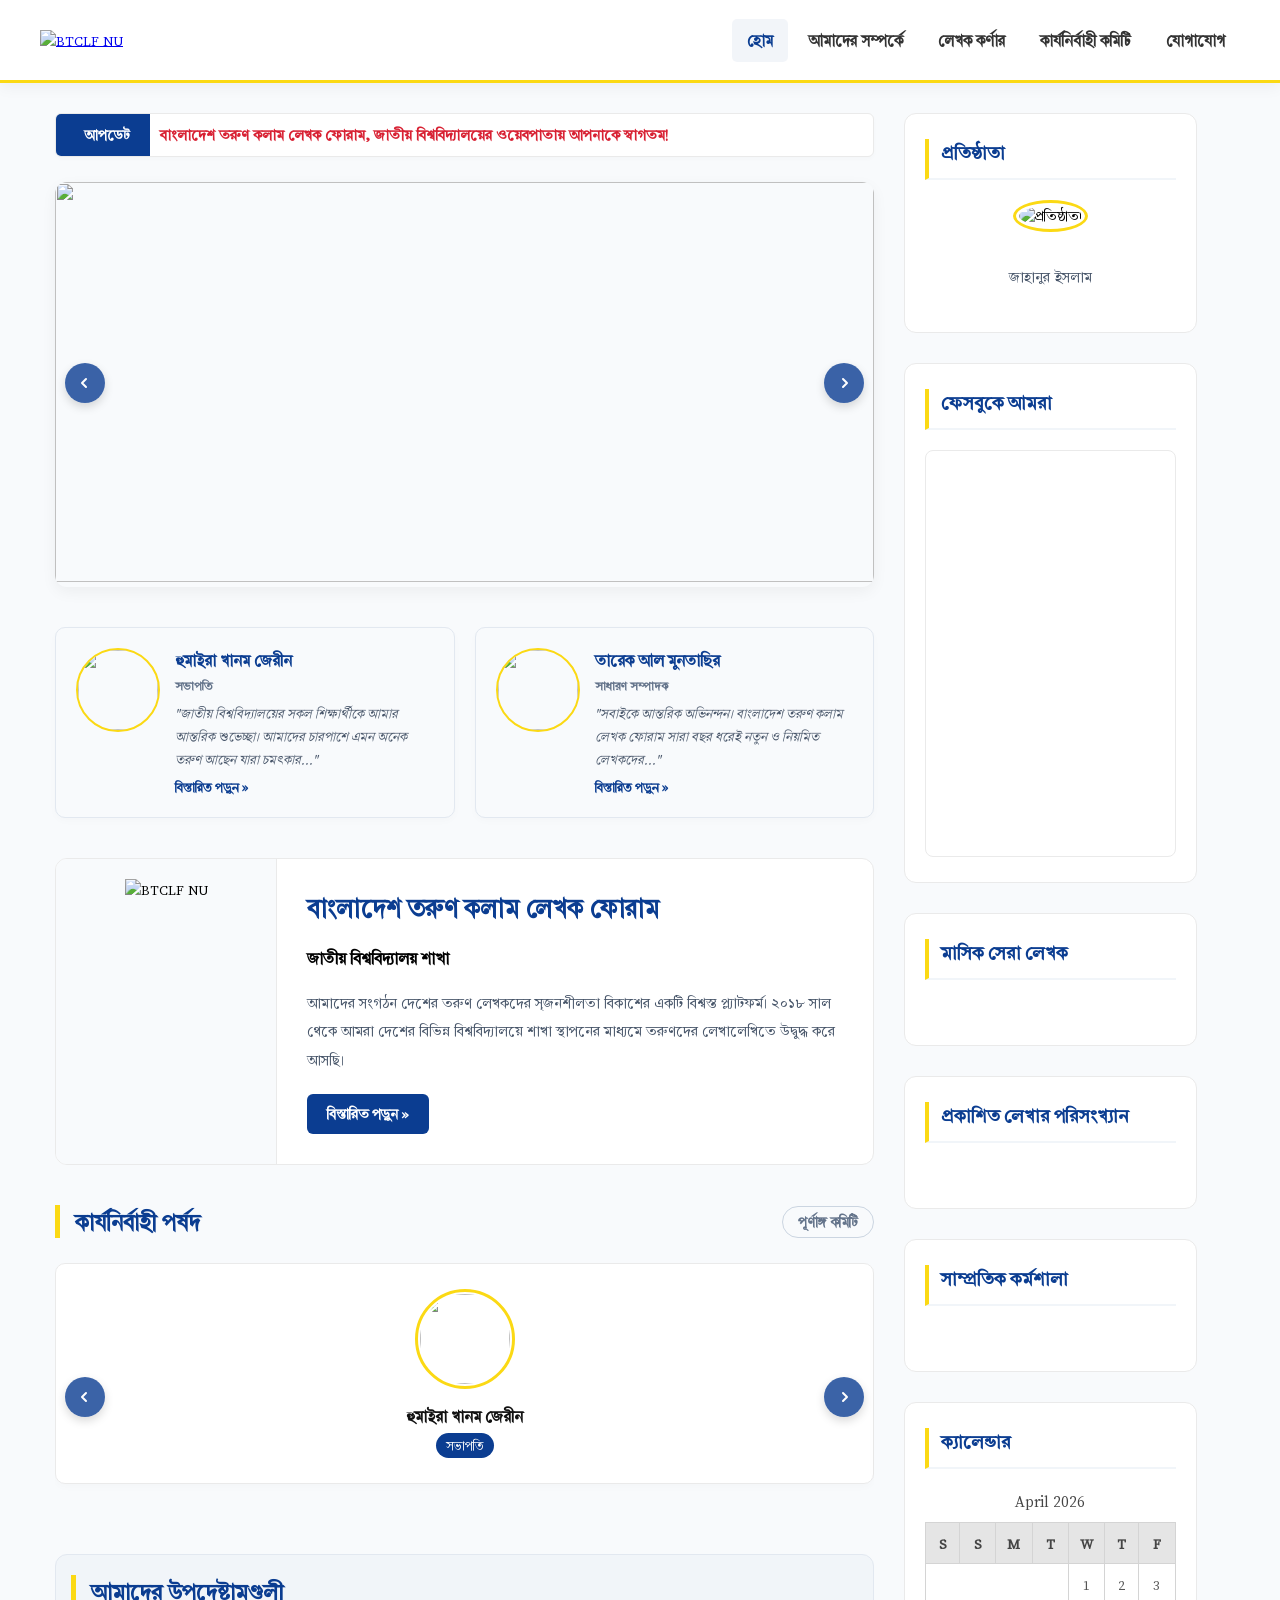
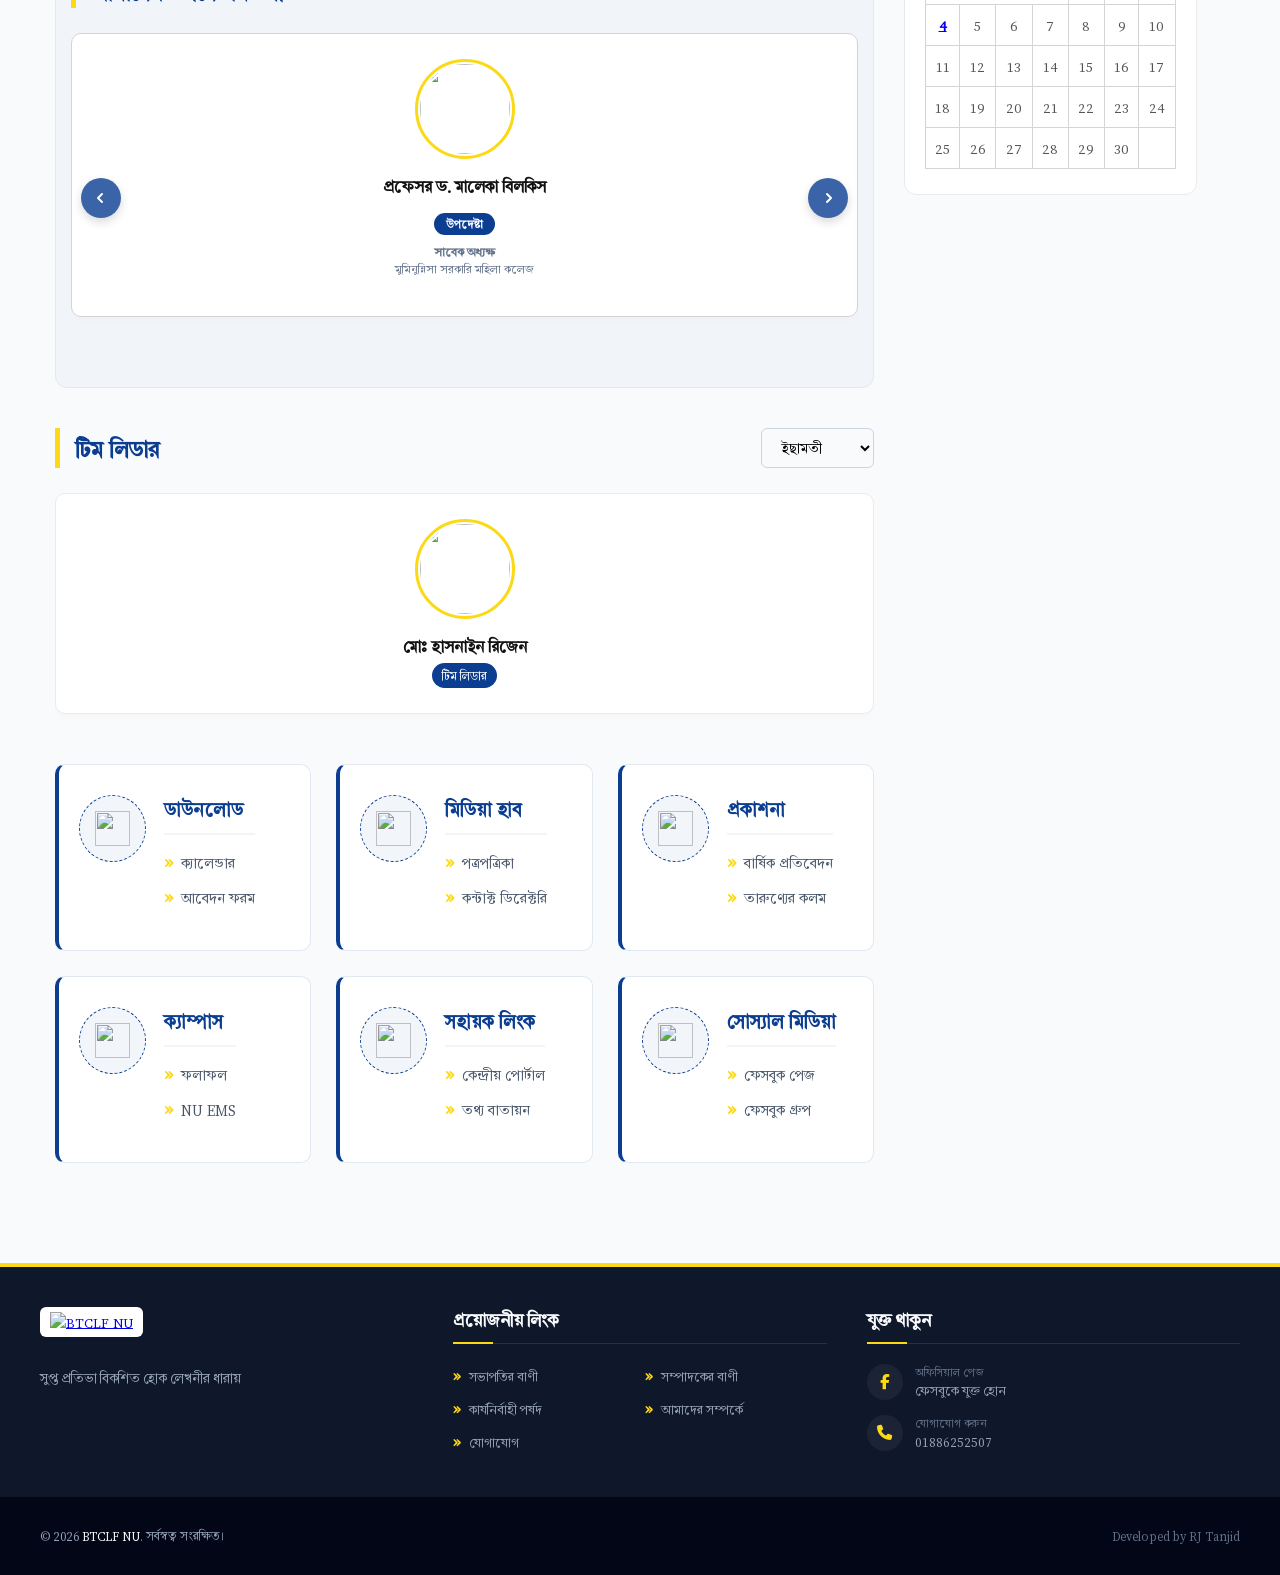
==== index.html @ 3c3d609c "Create index.html" ====
<!DOCTYPE html>
<html lang="bn">
<head>
    <meta charset="UTF-8">
    <meta name="viewport" content="width=device-width, initial-scale=1.0">
    <title>BTCLF NU</title>
    <link rel="icon" href="https://networknewsbd.com/nu/icon.jpg" sizes="32x32">
    
    <link rel="stylesheet" href="https://cdn.jsdelivr.net/npm/swiper@11/swiper-bundle.min.css">
    <link rel="stylesheet" href="https://cdnjs.cloudflare.com/ajax/libs/font-awesome/6.4.0/css/all.min.css">
    <link rel="stylesheet" href="https://cdnjs.cloudflare.com/ajax/libs/dashicons/6.2.2/css/dashicons.min.css">
    <link rel="preload" href="https://rjtanjid24.github.io/btclfnu/assets/fonts/July-Regular.ttf" as="font" type="font/ttf" crossorigin>

    <style>
        :root {
            --primary-color: #0b3d91; /* গাঢ় নীল */
            --accent-color: #fbd914;  /* হলুদ */
            --nav-bg: #ffffff;
            --text-color: #333333;
        }

        /* 1. Custom Font Face */
        @font-face {
            font-family: 'July';
            src: url('https://rjtanjid24.github.io/btclfnu/assets/fonts/July-Regular.ttf') format('truetype');
            font-weight: normal;
            font-style: normal;
            font-display: swap;
        }

        /* 2. Apply Font Globally */
        body, h1, h2, h3, h4, h5, h6, p, a, div, li, ul, input, button, textarea, select {
            font-family: 'July', sans-serif !important;
        }

        /* 3. Icon Fixes */
        i.fa-solid, i.fa-brands, i.fa-regular, i.fas, i.fab, .dashicons { font-style: normal !important; }
        .dashicons, .dashicons-before::before { font-family: 'dashicons' !important; }

        /* =========================================
           Header & Navigation CSS
        ========================================= */
        body { margin: 0; padding: 0; background-color: #f8fafc; }
        
        .site-header { background-color: var(--nav-bg); box-shadow: 0 4px 15px rgba(0, 0, 0, 0.05); position: sticky; top: 0; z-index: 999; border-bottom: 3px solid var(--accent-color); }
        .header-container { max-width: 1200px; margin: 0 auto; padding: 0 15px; display: flex; justify-content: space-between; align-items: center; min-height: 80px; }
        
        .site-branding display: flex; align-items: center; }
        .site-branding img { max-height: 60px; width: auto; }
        
        .main-navigation { display: flex; align-items: center; }
        .nav-menu { list-style: none; margin: 0; padding: 0; display: flex; align-items: center; gap: 5px; }
        .nav-menu li { position: relative; }
        .nav-menu a { color: var(--text-color); text-decoration: none; font-size: 1.1rem; font-weight: bold; padding: 10px 15px; border-radius: 5px; transition: all 0.3s ease; display: block; }
        .nav-menu a:hover, .nav-menu .current-menu-item > a { color: var(--primary-color); background-color: rgba(11, 61, 145, 0.05); }

        .menu-toggle { display: none; background: transparent; border: none; color: var(--primary-color); font-size: 30px; cursor: pointer; padding: 5px; }

        /* =========================================
           Front Page Layout & Content
        ========================================= */
        .home-container { display: flex; flex-wrap: wrap; max-width: 1200px; margin: 30px auto; padding: 0 15px; gap: 30px; box-sizing: border-box; }
        .main-content { flex: 1 1 70%; max-width: 70%; min-width: 0; box-sizing: border-box; }
        .sidebar-content { flex: 1 1 25%; max-width: 25%; box-sizing: border-box; }

        .news-ticker { display: flex; background: #fff; border: 1px solid #eaeaea; border-radius: 6px; overflow: hidden; margin-bottom: 25px; box-shadow: 0 2px 5px rgba(0,0,0,0.02); }
        .ticker-title { background: var(--primary-color); color: #fff; padding: 10px 20px; font-weight: bold; white-space: nowrap; z-index: 2; display: flex; align-items: center; }
        .ticker-content { padding: 10px; width: 100%; overflow: hidden; position: relative; display: flex; align-items: center; }
        .ticker-text { white-space: nowrap; animation: ticker 20s linear infinite; font-size: 1.05rem; font-weight: bold; color: #d82133; }
        .ticker-text:hover { animation-play-state: paused; cursor: default; }
        @keyframes ticker { 0% { transform: translateX(100%); } 100% { transform: translateX(-100%); } }

        /* Custom Swiper Arrows */
        .swiper-button-next, .swiper-button-prev { background-color: rgba(11, 61, 145, 0.8) !important; width: 40px !important; height: 40px !important; border-radius: 50% !important; transition: 0.3s !important; box-shadow: 0 4px 10px rgba(0,0,0,0.15) !important; }
        .swiper-button-next:hover, .swiper-button-prev:hover { background-color: var(--accent-color) !important; transform: scale(1.1) !important; }
        .swiper-button-next::after, .swiper-button-prev::after { content: none !important; }
        .swiper-button-next::before { content: ''; width: 16px; height: 16px; background-image: url("data:image/svg+xml;charset=UTF-8,%3csvg xmlns='http://www.w3.org/2000/svg' viewBox='0 0 24 24' fill='none' stroke='white' stroke-width='3' stroke-linecap='round' stroke-linejoin='round'%3e%3cpolyline points='9 18 15 12 9 6'%3e%3c/polyline%3e%3c/svg%3e"); background-size: contain; background-repeat: no-repeat; background-position: center; margin-left: 2px; }
        .swiper-button-prev::before { content: ''; width: 16px; height: 16px; background-image: url("data:image/svg+xml;charset=UTF-8,%3csvg xmlns='http://www.w3.org/2000/svg' viewBox='0 0 24 24' fill='none' stroke='white' stroke-width='3' stroke-linecap='round' stroke-linejoin='round'%3e%3cpolyline points='15 18 9 12 15 6'%3e%3c/polyline%3e%3c/svg%3e"); background-size: contain; background-repeat: no-repeat; background-position: center; margin-right: 2px; }
        .swiper-button-next:hover::before, .swiper-button-prev:hover::before { background-image: url("data:image/svg+xml;charset=UTF-8,%3csvg xmlns='http://www.w3.org/2000/svg' viewBox='0 0 24 24' fill='none' stroke='black' stroke-width='3' stroke-linecap='round' stroke-linejoin='round'%3e%3cpolyline points='9 18 15 12 9 6'%3e%3c/polyline%3e%3c/svg%3e"); }
        
        .swiper-pagination-bullet { background: #ccc; opacity: 1; transition: 0.3s; }
        .swiper-pagination-bullet-active { background: var(--primary-color) !important; width: 20px; border-radius: 10px; }

        .hero-slider-wrap { border-radius: 12px; overflow: hidden; margin-bottom: 40px; box-shadow: 0 5px 15px rgba(0,0,0,0.05); }
        .hero-slide-img { width: 100%; height: 400px; object-fit: cover; }

        .message-grid { display: grid; grid-template-columns: 1fr 1fr; gap: 20px; margin-bottom: 40px; }
        .msg-card { background: #f8fafc; border: 1px solid #e2e8f0; border-radius: 10px; padding: 20px; display: flex; gap: 15px; align-items: flex-start; box-shadow: 0 3px 8px rgba(0,0,0,0.02); transition: 0.3s; }
        .msg-card:hover { transform: translateY(-3px); box-shadow: 0 6px 15px rgba(0,0,0,0.05); border-color: var(--primary-color); }
        .msg-img { width: 80px; height: 80px; border-radius: 50%; object-fit: cover; border: 2px solid var(--accent-color); flex-shrink: 0; }
        .msg-content h4 { margin: 0 0 5px 0; color: var(--primary-color); font-size: 1.15rem; font-weight: bold; }
        .msg-content span { font-size: 0.85rem; color: #64748b; display: block; margin-bottom: 8px; font-weight: bold; }
        .msg-content p { font-size: 0.95rem; color: #475569; margin: 0; line-height: 1.5; font-style: italic; }
        .msg-read-more { font-size: 0.9rem; font-weight: bold; color: var(--primary-color); text-decoration: none; margin-top: 8px; display: inline-block; transition: 0.3s; }
        .msg-read-more:hover { padding-left: 5px; color: #d82133; }

        .about-org-box { display: flex; background: #fff; border: 1px solid #eaeaea; border-radius: 12px; overflow: hidden; margin-bottom: 40px; align-items: center; }
        .about-logo-wrap { width: 180px; flex-shrink: 0; background: #f8fafc; display: flex; justify-content: center; padding: 20px; align-self: stretch; border-right: 1px solid #eaeaea; }
        .about-logo-wrap img { max-width: 100%; height: auto; object-fit: contain; }
        .about-text { padding: 30px; flex: 1; }
        .about-text h2 { margin: 0 0 15px 0; color: var(--primary-color); font-size: 1.8rem; }
        .about-text p { color: #475569; line-height: 1.7; font-size: 1.05rem; margin-bottom: 20px; }
        .btn-read-more { background: var(--primary-color); color: #fff; padding: 10px 20px; border-radius: 6px; text-decoration: none; font-weight: bold; display: inline-block; transition: 0.3s; }

        .section-title { font-size: 1.6rem; color: var(--primary-color); border-left: 5px solid var(--accent-color); padding-left: 15px; margin: 40px 0 25px 0; font-weight: bold; display: flex; justify-content: space-between; align-items: center; }
        .view-all-link { font-size: 1rem; color: #64748b; text-decoration: none; border: 1px solid #cbd5e1; padding: 5px 15px; border-radius: 30px; transition: 0.3s; }
        .view-all-link:hover { background: var(--primary-color); color: #fff; }

        .committee-swiper { padding-bottom: 50px; position: relative; overflow: hidden; width: 100%; box-sizing: border-box; }
        .member-card { background: #fff; border: 1px solid #eaeaea; border-radius: 10px; text-align: center; padding: 25px 15px; transition: 0.3s; box-shadow: 0 3px 8px rgba(0,0,0,0.02); height: 100%; display: block; text-decoration: none; color: inherit; }
        .member-card:hover { border-bottom: 4px solid var(--primary-color); transform: translateY(-5px); box-shadow: 0 5px 15px rgba(0,0,0,0.05); }
        .member-img { width: 90px; height: 90px; border-radius: 50%; object-fit: cover; margin-bottom: 15px; border: 3px solid var(--accent-color); padding: 2px; }
        .member-name { font-size: 1.15rem; font-weight: bold; margin: 0 0 5px 0; color: #111; }
        .member-desig { font-size: 0.9rem; color: #fff; background: var(--primary-color); padding: 3px 10px; border-radius: 20px; display: inline-block; }
        
        .branch-select { padding: 8px 15px; border-radius: 6px; border: 1px solid #cbd5e1; outline: none; font-size: 1rem; cursor: pointer; background: #f8fafc; }

        .advisor-section-wrap { background: #f1f5f9; padding: 20px 15px; border-radius: 12px; margin: 20px 0; border: 1px solid #e2e8f0; }
        .advisor-card { border: 1px solid #d4d4d4 !important; }
        .advisor-card:hover { border-color: var(--accent-color) !important; }
        .advisor-badge { background: #0b3d91; color: #fff; font-size: 0.8rem; padding: 3px 12px; border-radius: 20px; font-weight: bold; margin-top: 10px; display: inline-block; }

        /* Service Box - Updated Bullets */
        .service-grid { display: grid; grid-template-columns: repeat(3, 1fr); gap: 25px; margin-bottom: 50px; }
        .service-box { display: flex; align-items: flex-start; gap: 18px; background: #fff; border: 1px solid #e2e8f0; border-left: 4px solid var(--primary-color); border-radius: 10px; padding: 30px 20px; transition: 0.3s; }
        .service-box:hover { transform: translateY(-5px); border-left-color: var(--accent-color); box-shadow: 0 10px 25px rgba(11, 61, 145, 0.08); }
        .service-icon-wrap { width: 65px; height: 65px; flex-shrink: 0; background: rgba(11, 61, 145, 0.05); border-radius: 50%; display: flex; align-items: center; justify-content: center; border: 1px dashed var(--primary-color); }
        .service-icon-wrap img { width: 35px; height: 35px; object-fit: contain; }
        .service-title { font-size: 1.35rem; margin: 0 0 15px 0; font-weight: bold; color: var(--primary-color); border-bottom: 2px solid #f1f5f9; padding-bottom: 10px; }
        .service-links { list-style: none; padding: 0; margin: 0; }
        
        .service-links li { display: flex; align-items: center; gap: 8px; margin-bottom: 10px; font-size: 1.05rem; }
        .service-links li::before { content: "\00BB"; color: var(--accent-color); font-size: 1.3rem; font-weight: bold; margin-top: -2px; }
        .service-links a { color: #475569; text-decoration: none; transition: 0.2s; font-weight: 500; }
        .service-links a:hover { color: var(--primary-color); padding-left: 5px; }

        /* Sidebar CSS */
        .sidebar-right { width: 100%; }
        .widget { background: #fff; border: 1px solid #eaeaea; border-radius: 12px; padding: 25px 20px; margin-bottom: 30px; }
        .widget-title { font-size: 1.3rem; color: var(--primary-color); border-bottom: 2px solid #f1f5f9; padding-bottom: 12px; margin: 0 0 20px 0; border-left: 4px solid var(--accent-color); padding-left: 12px; font-weight: bold; }
        .founder-box { text-align: center; }
        .founder-img { width: 120px; height: 120px; border-radius: 50%; object-fit: cover; border: 3px solid var(--accent-color); margin-bottom: 15px; padding: 3px; }
        .founder-text { font-size: 1.05rem; line-height: 1.6; color: #475569; }
        .fb-page-box { border-radius: 8px; overflow: hidden; border: 1px solid #eaeaea; }

        /* Calendar Widget */
        .widget_calendar #wp-calendar { width: 100%; border-collapse: collapse; background: #fff; margin-top: 10px; }
        .widget_calendar #wp-calendar caption { text-align: center; font-size: 1.1rem; color: #444; margin-bottom: 10px; }
        .widget_calendar #wp-calendar thead th { background-color: #e5e5e5; color: #444; text-align: center; padding: 10px 0; border: 1px solid #d4d4d4; }
        .widget_calendar #wp-calendar tbody td { text-align: center; padding: 10px 0; border: 1px solid #d4d4d4; color: #555; }
        .widget_calendar #wp-calendar tbody td#today { color: #0000ee; text-decoration: underline; font-weight: bold; }

        /* Footer CSS */
        .site-footer { background: #0f172a; color: #94a3b8; margin-top: 50px; border-top: 4px solid var(--accent-color); }
        .footer-main { padding: 40px 0 30px 0; }
        .footer-container { max-width: 1200px; margin: 0 auto; padding: 0 15px; display: grid; grid-template-columns: 1fr 1fr 1fr; gap: 40px; }
        .footer-title { color: #f8fafc; font-size: 1.25rem; margin: 0 0 20px 0; font-weight: bold; position: relative; padding-bottom: 10px; border-bottom: 1px solid rgba(255,255,255,0.1); }
        .footer-title::after { content: ''; position: absolute; left: 0; bottom: -1px; width: 40px; height: 2px; background: var(--accent-color); }
        .footer-brand img { max-height: 60px; width: auto; background: #fff; padding: 5px 10px; border-radius: 6px; margin-bottom: 15px; }
        .footer-links ul { list-style: none; padding: 0; margin: 0; display: grid; grid-template-columns: 1fr 1fr; gap: 10px; }
        .footer-links li a { color: #94a3b8; text-decoration: none; font-size: 0.95rem; transition: 0.3s; display: flex; align-items: center; gap: 8px; }
        .footer-links li a::before { content: '»'; color: var(--accent-color); font-size: 18px; font-weight: bold; }
        .footer-links li a:hover { color: #fff; transform: translateX(5px); }
        .footer-contact-list { list-style: none; padding: 0; margin: 0; }
        .footer-contact-list li { display: flex; align-items: center; gap: 12px; margin-bottom: 15px; font-size: 0.95rem; }
        .fc-icon { width: 36px; height: 36px; background: rgba(255,255,255,0.05); display: flex; align-items: center; justify-content: center; border-radius: 50%; color: var(--accent-color); transition: 0.3s; }
        .footer-contact-list a { color: #94a3b8; text-decoration: none; transition: 0.3s; }
        .footer-contact-list a:hover { color: #fff; }
        .footer-bottom { background: #020617; padding: 15px 0; font-size: 0.9rem; border-top: 1px solid rgba(255,255,255,0.05); }
        .footer-bottom-inner { max-width: 1200px; margin: 0 auto; padding: 0 15px; display: flex; justify-content: space-between; align-items: center; }
        .footer-bottom a { color: #fff; text-decoration: none; }

        @media (max-width: 992px) {
            .menu-toggle { display: block; }
            .nav-menu { display: none; flex-direction: column; position: absolute; top: 100%; left: 0; width: 100%; background: #fff; box-shadow: 0 10px 15px rgba(0,0,0,0.1); padding: 15px 0; }
            .nav-menu.active { display: flex; }
            .main-content, .sidebar-content { flex: 1 1 100%; max-width: 100%; }
            .service-grid, .message-grid { grid-template-columns: repeat(2, 1fr); }
            .footer-container { grid-template-columns: 1fr 1fr; }
        }
        @media (max-width: 768px) {
            .service-grid, .message-grid { grid-template-columns: 1fr; }
            .section-title { flex-direction: column; align-items: flex-start; gap: 10px; }
            .about-org-box { flex-direction: column; }
            .about-logo-wrap { width: 100%; border-right: none; border-bottom: 1px solid #eaeaea; }
            .footer-container { grid-template-columns: 1fr; text-align: center; }
            .footer-links, .footer-title { display: none; }
            .footer-contact-list { display: flex; justify-content: center; gap: 20px; }
            .footer-contact-list li .fc-text { display: none; }
            .footer-bottom-inner { flex-direction: column; gap: 10px; }
        }
/* কার্ডগুলোর উচ্চতা (Height) সমান করার জন্য ফিক্স */
    .advisorSwiper .swiper-slide {
        height: auto !important; /* স্লাইডগুলো যেন সবচেয়ে বড় কার্ডের সমান হয় */
    }
    .advisor-card {
        height: 100% !important; /* কার্ডটি স্লাইডের পুরো জায়গা নিবে */
        display: flex !important;
        flex-direction: column;
        align-items: center;
        box-sizing: border-box;
    }
    /* কার্ডের নিচের টেক্সটগুলোকে সমান লেভেলে রাখার জন্য */
    .advisor-card p {
        margin-top: auto !important; 
    }
        
    </style>
</head>

<body>
<header class="site-header">
    <div class="header-container">
        <div class="site-branding">
            <a href="/">
    <img src="https://networknewsbd.com/nu/logo_h.jpg" alt="BTCLF NU" style="max-height: 60px; width: auto; object-fit: contain;">
</a>
        </div>
        <nav class="main-navigation">
            <button class="menu-toggle" id="mobile-menu-btn">
    <i class="fa-solid fa-bars" style="font-size: 28px;"></i>
</button>
            <ul class="nav-menu">
                <li class="current-menu-item"><a href="/">হোম</a></li>
                <li><a href="/about/">আমাদের সম্পর্কে</a></li>
                <li><a href="/authors/">লেখক কর্ণার</a></li>
                <li><a href="/full-committee/">কার্যনির্বাহী কমিটি</a></li>
                <li><a href="/contact/">যোগাযোগ</a></li>
            </ul>
        </nav>
    </div>
</header>

<div class="home-container">
    <main class="main-content">
        
        <div class="news-ticker">
            <div class="ticker-title"><span class="dashicons dashicons-megaphone" style="margin-right:8px;"></span> আপডেট</div>
            <div class="ticker-content">
                <div class="ticker-text">বাংলাদেশ তরুণ কলাম লেখক ফোরাম, জাতীয় বিশ্ববিদ্যালয়ের ওয়েবপাতায় আপনাকে স্বাগতম!</div>
            </div>
        </div>
        
        <div class="swiper heroSwiper hero-slider-wrap">
            <div class="swiper-wrapper">
                <div class="swiper-slide"><img src="https://networknewsbd.com/nu/slider_4.jpg" class="hero-slide-img"></div>
                <div class="swiper-slide"><img src="https://networknewsbd.com/nu/slider_3.jpg" class="hero-slide-img"></div>
                <div class="swiper-slide"><img src="https://networknewsbd.com/nu/slider_1.jpg" class="hero-slide-img"></div>
            </div>
            <div class="swiper-button-next"></div>
            <div class="swiper-button-prev"></div>
            <div class="swiper-pagination"></div>
        </div>

        <div class="message-grid">
            <div class="msg-card">
                <img src="https://networknewsbd.com/nu/nu_president.jpg" class="msg-img">
                <div class="msg-content">
                    <h4>হুমাইরা খানম জেরীন</h4>
                    <span>সভাপতি</span>
                    <p>"জাতীয় বিশ্ববিদ্যালয়ের সকল শিক্ষার্থীকে আমার আন্তরিক শুভেচ্ছা। আমাদের চারপাশে এমন অনেক তরুণ আছেন যারা চমৎকার..."</p>
                    <a href="/president-message" class="msg-read-more">বিস্তারিত পড়ুন »</a>
                </div>
            </div>
            <div class="msg-card">
                <img src="https://networknewsbd.com/nu/nu_gs.webp" class="msg-img">
                <div class="msg-content">
                    <h4>তারেক আল মুনতাছির</h4>
                    <span>সাধারণ সম্পাদক</span>
                    <p>"সবাইকে আন্তরিক অভিনন্দন। বাংলাদেশ তরুণ কলাম লেখক ফোরাম সারা বছর ধরেই নতুন ও নিয়মিত লেখকদের..."</p>
                    <a href="/secretary-message" class="msg-read-more">বিস্তারিত পড়ুন »</a>
                </div>
            </div>
        </div>

        <div class="about-org-box">
            <div class="about-logo-wrap">
                <img src="https://networknewsbd.com/nu/logo.jpg" alt="BTCLF NU">
            </div>
            <div class="about-text">
                <h2>বাংলাদেশ তরুণ কলাম লেখক ফোরাম</h2>
                <h3>জাতীয় বিশ্ববিদ্যালয় শাখা</h3>
                <p>আমাদের সংগঠন দেশের তরুণ লেখকদের সৃজনশীলতা বিকাশের একটি বিশ্বস্ত প্ল্যাটফর্ম। ২০১৮ সাল থেকে আমরা দেশের বিভিন্ন বিশ্ববিদ্যালয়ে শাখা স্থাপনের মাধ্যমে তরুণদের লেখালেখিতে উদ্বুদ্ধ করে আসছি।</p>
                <a href="/about" class="btn-read-more">বিস্তারিত পড়ুন »</a>
            </div>
        </div>

        <h2 class="section-title">কার্যনির্বাহী পর্ষদ <a href="/full-committee/" class="view-all-link">পূর্ণাঙ্গ কমিটি</a></h2>
        <div class="swiper committeeSwiper committee-swiper">
            <div class="swiper-wrapper">
                <div class="swiper-slide">
                    <a href="https://bycwf.org/author/jerin-jj98989874/" class="member-card">
                        <img src="https://networknewsbd.com/nu/nu_president.jpg" class="member-img">
                        <h4 class="member-name">হুমাইরা খানম জেরীন</h4>
                        <div class="member-desig">সভাপতি</div>
                    </a>
                </div>
                <div class="swiper-slide">
                    <a href="https://bycwf.org/author/taponghosh960/" class="member-card">
                        <img src="https://networknewsbd.com/nu/vp.jpeg" class="member-img">
                        <h4 class="member-name">তপন কুমার ঘোষ</h4>
                        <div class="member-desig">সহ-সভাপতি</div>
                    </a>
                </div>
                <div class="swiper-slide">
                    <a href="https://bycwf.org/author/tarekalmuntasir/" class="member-card">
                        <img src="https://networknewsbd.com/nu/nu_gs.webp" class="member-img">
                        <h4 class="member-name">তারেক আল মুনতাছির</h4>
                        <div class="member-desig">সাধারণ সম্পাদক</div>
                    </a>
                </div>
                <div class="swiper-slide">
                    <a href="https://bycwf.org/author/hasnineoffical2002/" class="member-card">
                        <img src="https://networknewsbd.com/nu/org.jpg" class="member-img">
                        <h4 class="member-name">মোঃ হাসনাইন রিজেন</h4>
                        <div class="member-desig">সাংগঠনিক সম্পাদক</div>
                    </a>
                </div>
                <div class="swiper-slide">
                    <a href="https://bycwf.org/author/ummetoha3325/" class="member-card">
                        <img src="https://networknewsbd.com/nu/org_2.jpg" class="member-img">
                        <h4 class="member-name">উম্মে সালমা</h4>
                        <div class="member-desig">সহ-সাংগঠনিক সম্পাদক</div>
                    </a>
                </div>
<div class="swiper-slide">
    <a href="https://bycwf.org/author/malihaakter12425/" class="member-card">
        <img src="https://networknewsbd.com/nu/finance.jpg" class="member-img">
        <h4 class="member-name">কাজী মালিহা আকতার</h4>
        <div class="member-desig">অর্থ সম্পাদক</div>
    </a>
</div>

<div class="swiper-slide">
    <a href="https://bycwf.org/author/nusratjahanjarin74657/" class="member-card">
        <img src="https://networknewsbd.com/nu/office.jpg" class="member-img">
        <h4 class="member-name">নুসরাত জাহান জেরিন</h4>
        <div class="member-desig">দপ্তর সম্পাদক</div>
    </a>
</div>

<div class="swiper-slide">
    <a href="https://bycwf.org/author/ekramakashauthor46/" class="member-card">
        <img src="https://networknewsbd.com/nu/office_2.jpg" class="member-img">
        <h4 class="member-name">ইকরামুল হক শাহ</h4>
        <div class="member-desig">উপ-দপ্তর সম্পাদক</div>
    </a>
</div>

<div class="swiper-slide">
    <a href="https://bycwf.org/author/nayemak47511/" class="member-card">
        <img src="https://networknewsbd.com/nu/training.jpg" class="member-img">
        <h4 class="member-name">নাইমা খাতুন</h4>
        <div class="member-desig">প্রশিক্ষণ বিষয়ক সম্পাদক</div>
    </a>
</div>

<div class="swiper-slide">
    <a href="https://bycwf.org/author/gcdebnath92742/" class="member-card">
        <img src="https://networknewsbd.com/nu/lit.jpeg" class="member-img">
        <h4 class="member-name">জি সি দেবনাথ</h4>
        <div class="member-desig">সাহিত্য ও প্রকাশনা বিষয়ক সম্পাদক</div>
    </a>
</div>

<div class="swiper-slide">
    <a href="https://bycwf.org/author/tanginachaity57/" class="member-card">
        <img src="https://networknewsbd.com/nu/publicity.jpg" class="member-img">
        <h4 class="member-name">তানজিনা আক্তার চৈতি</h4>
        <div class="member-desig">প্রচার সম্পাদক</div>
    </a>
</div>

<div class="swiper-slide">
    <a href="https://bycwf.org/author/mohammadnurhossainnayon/" class="member-card">
        <img src="https://networknewsbd.com/nu/ict.jpeg" class="member-img">
        <h4 class="member-name">মোহাম্মদ নুর হোসেন নয়ন</h4>
        <div class="member-desig">তথ্য ও প্রযুক্তি বিষয়ক সম্পাদক</div>
    </a>
</div>

<div class="swiper-slide">
    <a href="https://bycwf.org/author/raihanuddin/" class="member-card">
        <img src="https://networknewsbd.com/nu/edt.jpg" class="member-img">
        <h4 class="member-name">রাইহান উদ্দিন</h4>
        <div class="member-desig">সম্পাদকীয় পর্ষদ সদস্য ১</div>
    </a>
</div>

<div class="swiper-slide">
    <a href="https://bycwf.org/author/sabbir5410965394/" class="member-card">
        <img src="https://networknewsbd.com/nu/edt_2.jpg" class="member-img">
        <h4 class="member-name">সাব্বির হাসান নিরব</h4>
        <div class="member-desig">সম্পাদকীয় পর্ষদ সদস্য ২</div>
    </a>
</div>

<div class="swiper-slide">
    <a href="https://bycwf.org/author/www-tasniataj14/" class="member-card">
        <img src="https://networknewsbd.com/nu/executive.jpg" class="member-img">
        <h4 class="member-name">তাসনিয়া তাবাচ্ছুম</h4>
        <div class="member-desig">কার্যনির্বাহী সদস্য ১</div>
    </a>
</div>
           
            </div>
            <div class="swiper-button-next"></div><div class="swiper-button-prev"></div>
        </div>

<div class="advisor-section-wrap">
    <h2 class="section-title" style="margin-top: 0;">আমাদের উপদেষ্টামণ্ডলী</h2>
    <div class="swiper advisorSwiper committee-swiper">
        <div class="swiper-wrapper">
            <div class="swiper-slide">
                <div class="member-card advisor-card">
                    <img src="https://networknewsbd.com/nu/advisor_1.jpg" class="member-img">
                    <h4 class="member-name">প্রফেসর ড. মালেকা বিলকিস</h4>
                    <div class="advisor-badge">উপদেষ্টা</div>
                    <p style="font-size: 0.85rem; color: #64748b; padding-top: 8px;"><strong>সাবেক অধ্যক্ষ</strong><br>মুমিনুন্নিসা সরকারি মহিলা কলেজ</p>
                </div>
            </div>
            <div class="swiper-slide">
                <div class="member-card advisor-card">
                    <img src="https://networknewsbd.com/nu/advisor_2.jpg" class="member-img">
                    <h4 class="member-name">আজহার মাহমুদ</h4>
                    <div class="advisor-badge">উপদেষ্টা</div>
                    <p style="font-size: 0.85rem; color: #64748b; padding-top: 8px;"><strong>মাল্টিমিডিয়া জার্নালিস্ট</strong><br>প্রতিদিনের বাংলাদেশ</p>
                </div>
            </div>
            <div class="swiper-slide">
                <div class="member-card advisor-card">
                    <img src="https://networknewsbd.com/nu/advisor_3.jpg" class="member-img">
                    <h4 class="member-name">ইসরাত জাহান</h4>
                    <div class="advisor-badge">উপদেষ্টা</div>
                    <p style="font-size: 0.85rem; color: #64748b; padding-top: 8px;"><strong>সাবেক সাধারণ সম্পাদক</strong><br>জাতীয় বিশ্ববিদ্যালয় শাখা</p>
                </div>
            </div>
            <div class="swiper-slide">
                <div class="member-card advisor-card">
                    <img src="https://networknewsbd.com/nu/advisor_4.webp" class="member-img">
                    <h4 class="member-name">মোহাম্মদ রায়হান উদ্দিন ছিদ্দীকি</h4>
                    <div class="advisor-badge">উপদেষ্টা</div>
                    <p style="font-size: 0.85rem; color: #64748b; padding-top: 8px;"><strong>সাবেক সভাপতি</strong><br>জাতীয় বিশ্ববিদ্যালয় শাখা</p>
                </div>
            </div>
        </div>
        <div class="swiper-button-next"></div><div class="swiper-button-prev"></div>
    </div>
</div>

        <h2 class="section-title">টিম লিডার 
            <select id="branchSelector" class="branch-select" onchange="showBranchGroup(this.value)">
                <option value="team-ichamati">ইছামতী</option>
                <option value="team-karnafuli">কর্ণফুলী</option>
                <option value="team-surma">সুরমা</option>
                <option value="team-halda">হালদা</option>
                <option value="team-padma">পদ্মা</option>
                <option value="team-brahmaputra">ব্রহ্মপুত্র</option>
                <option value="team-kirtankhola">কীর্তনখোলা</option>
                <option value="team-karatoya">করতোয়া</option>
            </select>
        </h2>
        
        <div id="team-ichamati" class="swiper branchSwiper committee-swiper branch-group" style="display: block;">
            <div class="swiper-wrapper">
                <div class="swiper-slide">
                    <a href="#" class="member-card">
                        <img src="https://networknewsbd.com/nu/org.jpg" class="member-img">
                        <h4 class="member-name">মোঃ হাসনাইন রিজেন</h4>
                        <div class="member-desig">টিম লিডার</div>
                    </a>
                </div>
            </div>
        </div>
        <div id="team-karnafuli" class="swiper branchSwiper committee-swiper branch-group" style="display: none;">
            <div class="swiper-wrapper">
                <div class="swiper-slide">
                    <a href="#" class="member-card">
                        <img src="https://networknewsbd.com/nu/finance.jpg" class="member-img">
                        <h4 class="member-name">কাজী মালিহা আকতার</h4>
                        <div class="member-desig">টিম লিডার</div>
                    </a>
                </div>
                <div class="swiper-slide">
                    <a href="#" class="member-card">
                        <img src="https://networknewsbd.com/nu/executive.jpg" class="member-img">
                        <h4 class="member-name">তাসনিয়া তাবাচ্ছুম</h4>
                        <div class="member-desig">উপ টিম লিডার</div>
                    </a>
                </div>
            </div>
        </div>
        <div id="team-surma" class="swiper branchSwiper committee-swiper branch-group" style="display: none;">
            <div class="swiper-wrapper">
                <div class="swiper-slide">
                    <a href="#" class="member-card">
                        <img src="https://networknewsbd.com/nu/training.jpg" class="member-img">
                        <h4 class="member-name">নাইমা খাতুন</h4>
                        <div class="member-desig">টিম লিডার</div>
                    </a>
                </div>
            </div>
        </div>
        <div id="team-halda" class="swiper branchSwiper committee-swiper branch-group" style="display: none;">
            <div class="swiper-wrapper">
                <div class="swiper-slide">
                    <a href="#" class="member-card">
                        <img src="https://networknewsbd.com/nu/office.jpg" class="member-img">
                        <h4 class="member-name">নুসরাত জাহান জেরিন</h4>
                        <div class="member-desig">টিম লিডার</div>
                    </a>
                </div>
            </div>
        </div>
        <div id="team-brahmaputra" class="swiper branchSwiper committee-swiper branch-group" style="display: none;">
            <div class="swiper-wrapper">
                <div class="swiper-slide">
                    <a href="#" class="member-card">
                        <img src="https://networknewsbd.com/nu/rikma.jpg" class="member-img">
                        <h4 class="member-name">রিকমা আক্তার</h4>
                        <div class="member-desig">টিম লিডার</div>
                    </a>
                </div>
                <div class="swiper-slide">
                    <a href="#" class="member-card">
                        <img src="https://networknewsbd.com/nu/edt_2.jpg" class="member-img">
                        <h4 class="member-name">সাব্বির হাসান</h4>
                        <div class="member-desig">উপ টিম লিডার</div>
                    </a>
                </div>
            </div>
        </div>
        <div id="team-kirtankhola" class="swiper branchSwiper committee-swiper branch-group" style="display: none;">
            <div class="swiper-wrapper">
                <div class="swiper-slide">
                    <a href="#" class="member-card">
                        <img src="https://networknewsbd.com/nu/avatar_f.webp" class="member-img">
                        <h4 class="member-name">সুরাইয়া ইয়াসমিন সুমি</h4>
                        <div class="member-desig">টিম লিডার</div>
                    </a>
                </div>
                <div class="swiper-slide">
                    <a href="#" class="member-card">
                        <img src="https://networknewsbd.com/nu/avatar_f.webp" class="member-img">
                        <h4 class="member-name">বিলকিস নাহার মিতু</h4>
                        <div class="member-desig">উপ টিম লিডার</div>
                    </a>
                </div>
            </div>
        </div>
        <div id="team-padma" class="swiper branchSwiper committee-swiper branch-group" style="display: none;">
            <div class="swiper-wrapper">
                <div class="swiper-slide">
                    <a href="#" class="member-card">
                        <img src="/wp-content/uploads/2026/03/IMG_20251031_140436-69b4751600116-1773434134-scaled-1.webp" class="member-img">
                        <h4 class="member-name">শামীম আহম্মেদ</h4>
                        <div class="member-desig">টিম লিডার</div>
                    </a>
                </div>
            </div>
        </div>
        <div id="team-karatoya" class="swiper branchSwiper committee-swiper branch-group" style="display: none;">
            <div class="swiper-wrapper">
                <div class="swiper-slide">
                    <a href="#" class="member-card">
                        <img src="https://networknewsbd.com/nu/ict.jpeg" class="member-img">
                        <h4 class="member-name">মোহাম্মদ নুর হোসেন নয়ন</h4>
                        <div class="member-desig">টিম লিডার</div>
                    </a>
                </div>
            </div>
        </div>
        <div class="service-grid">
            <div class="service-box">
                <div class="service-icon-wrap"><img src="https://networknewsbd.com/nu/box_1.png"></div>
                <div class="service-content">
                    <h3 class="service-title">ডাউনলোড</h3>
                    <ul class="service-links">
                        <li><a href="https://networknewsbd.com/nu/Calendar_2026.pdf">ক্যালেন্ডার</a></li>
                        <li><a href="https://networknewsbd.com/nu/btclf_nu_admission-form.pdf">আবেদন ফরম</a></li>
                    </ul>
                </div>
            </div>
            <div class="service-box">
                <div class="service-icon-wrap"><img src="https://networknewsbd.com/nu/box_2.png"></div>
                <div class="service-content">
                    <h3 class="service-title">মিডিয়া হাব</h3>
                    <ul class="service-links">
                        <li><a href="https://networknewsbd.com/media-hub/">পত্রপত্রিকা</a></li>
                        <li><a href="https://networknewsbd.com/contact-directory/">কন্টাক্ট ডিরেক্টরি</a></li>
                    </ul>
                </div>
            </div>
            <div class="service-box">
                <div class="service-icon-wrap"><img src="https://networknewsbd.com/nu/box_3.png"></div>
                <div class="service-content">
                    <h3 class="service-title">প্রকাশনা</h3>
                    <ul class="service-links">
                        <li><a href="https://www.facebook.com/share/p/18MFzbhGsH/">বার্ষিক প্রতিবেদন</a></li>
                        <li><a href="https://networknewsbd.com/nu/Tarunner%20Kolom.jpg">তারুণ্যের কলম</a></li>
                    </ul>
                </div>
            </div>
            <div class="service-box">
                <div class="service-icon-wrap"><img src="https://networknewsbd.com/nu/nu.png"></div>
                <div class="service-content">
                    <h3 class="service-title">ক্যাম্পাস</h3>
                    <ul class="service-links">
                        <li><a href="http://103.113.200.7/">ফলাফল</a></li>
                        <li><a href="https://ems.nu.ac.bd/student-login">NU EMS</a></li>
                    </ul>
                </div>
            </div>
            <div class="service-box">
                <div class="service-icon-wrap"><img src="https://networknewsbd.com/nu/box_5.png"></div>
                <div class="service-content">
                    <h3 class="service-title">সহায়ক লিংক</h3>
                    <ul class="service-links">
                        <li><a href="http://bycwf.org/">কেন্দ্রীয় পোর্টাল</a></li>
                        <li><a href="https://bangladesh.gov.bd/">তথ্য বাতায়ন</a></li>
                    </ul>
                </div>
            </div>
            <div class="service-box">
                <div class="service-icon-wrap"><img src="https://upload.wikimedia.org/wikipedia/commons/0/05/Facebook_Logo_%282019%29.png"></div>
                <div class="service-content">
                    <h3 class="service-title">সোস্যাল মিডিয়া</h3>
                    <ul class="service-links">
                        <li><a href="https://facebook.com/btclf.nu">ফেসবুক পেজ</a></li>
                        <li><a href="https://facebook.com/groups/btclf.nu">ফেসবুক গ্রুপ</a></li>
                    </ul>
                </div>
            </div>
        </div>
    </main>

    <aside class="sidebar-content">
        <section class="widget founder-widget">
            <h3 class="widget-title">প্রতিষ্ঠাতা</h3>
            <div class="founder-box">
                <img src="https://networknewsbd.com/nu/founder.jpg" alt="প্রতিষ্ঠাতা" class="founder-img">
                <div class="founder-text"><p>জাহানুর ইসলাম</p></div>
            </div>
        </section>

        <section class="widget fb-widget">
            <h3 class="widget-title"><span class="dashicons dashicons-facebook-alt" style="margin-top: 2px;"></span> ফেসবুকে আমরা</h3>
            <div class="fb-page-box">
                <iframe src="https://www.facebook.com/plugins/page.php?href=https%3A%2F%2Fweb.facebook.com%2Fbtclf.nu&tabs=timeline&width=340&height=400&small_header=false&adapt_container_width=true&hide_cover=false&show_facepile=true&appId" width="100%" height="400" style="border:none;overflow:hidden" scrolling="no" frameborder="0" allowfullscreen="true" allow="autoplay; clipboard-write; encrypted-media; picture-in-picture; web-share"></iframe>
            </div>
        </section>

        <section class="widget widget_media_image">
            <h3 class="widget-title">মাসিক সেরা লেখক</h3>
            <a href="#"><img src="" style="max-width: 100%; height: auto;" alt=""></a>
        </section>
                <section class="widget widget_media_image">
            <h3 class="widget-title">প্রকাশিত লেখার পরিসংখ্যান</h3>
            <a href="#"><img src="https://networknewsbd.com/nu/statistic%20march.jpg" style="max-width: 100%; height: auto;" alt=""></a>
        </section>
                <section class="widget widget_media_image">
            <h3 class="widget-title">সাম্প্রতিক কর্মশালা</h3>
            <a href="#"><img src="https://networknewsbd.com/nu/btclf_campus%20feature%20banner.jpg" style="max-width: 100%; height: auto;" alt=""></a>
        </section>

        <section class="widget widget_calendar">
            <h3 class="widget-title">ক্যালেন্ডার</h3>
            <table id="wp-calendar">
                <caption>April 2026</caption>
                <thead>
                    <tr><th>S</th><th>S</th><th>M</th><th>T</th><th>W</th><th>T</th><th>F</th></tr>
                </thead>
                <tbody>
                    <tr><td colspan="4" class="pad"> </td><td>1</td><td>2</td><td>3</td></tr>
                    <tr><td id="today">4</td><td>5</td><td>6</td><td>7</td><td>8</td><td>9</td><td>10</td></tr>
                    <tr><td>11</td><td>12</td><td>13</td><td>14</td><td>15</td><td>16</td><td>17</td></tr>
                    <tr><td>18</td><td>19</td><td>20</td><td>21</td><td>22</td><td>23</td><td>24</td></tr>
                    <tr><td>25</td><td>26</td><td>27</td><td>28</td><td>29</td><td>30</td><td class="pad"> </td></tr>
                </tbody>
            </table>
        </section>
    </aside>
</div>

<footer class="site-footer">
    <div class="footer-main">
        <div class="footer-container">
            <div class="footer-brand">
                <a href="/"><img src="https://networknewsbd.com/nu/logo_h.jpg" alt="BTCLF NU"></a>
                <p class="footer-desc">সুপ্ত প্রতিভা বিকশিত হোক লেখনীর ধারায়</p>
            </div>
            <div class="footer-links">
                <h4 class="footer-title">প্রয়োজনীয় লিংক</h4>
                <ul>
                    <li><a href="/president-message">সভাপতির বাণী</a></li>
                    <li><a href="/secretary-message">সম্পাদকের বাণী</a></li>
                    <li><a href="/full-committee/">কার্যনির্বাহী পর্ষদ</a></li>
                    <li><a href="/about/">আমাদের সম্পর্কে</a></li>
                    <li><a href="/contact/">যোগাযোগ</a></li>
                </ul>
            </div>
            <div class="footer-contact">
                <h4 class="footer-title">যুক্ত থাকুন</h4>
                <ul class="footer-contact-list">
                    <li>
                        <a href="https://web.facebook.com/btclf.nu" target="_blank" style="display:flex; align-items:center; gap:12px;">
                            <div class="fc-icon"><i class="fa-brands fa-facebook-f"></i></div>
                            <div class="fc-text"><span style="display:block; font-size:0.8rem; color:#64748b;">অফিসিয়াল পেজ</span>ফেসবুকে যুক্ত হোন</div>
                        </a>
                    </li>
                    <li>
                        <a href="tel:01886252507" style="display:flex; align-items:center; gap:12px;">
                            <div class="fc-icon"><i class="fa-solid fa-phone"></i></div>
                            <div class="fc-text"><span style="display:block; font-size:0.8rem; color:#64748b;">যোগাযোগ করুন</span>01886252507</div>
                        </a>
                    </li>
                </ul>
            </div>
        </div>
    </div>
    <div class="footer-bottom">
        <div class="footer-bottom-inner">
            <p>© 2026 <a href="/">BTCLF NU</a>. সর্বস্বত্ব সংরক্ষিত।</p>
            <p class="dev-credit" style="color:#64748b;">Developed by <a href="https://rjtanjid24.github.io/me" style="color:#64748b; font-weight:normal;">RJ Tanjid</a></p>
        </div>
    </div>
</footer>

<script src="https://cdn.jsdelivr.net/npm/swiper@11/swiper-bundle.min.js"></script>
<script>
    document.addEventListener("DOMContentLoaded", function() {
        
        // Mobile Menu Toggle
const menuBtn = document.getElementById("mobile-menu-btn");
        const navMenu = document.querySelector(".nav-menu");
        
        if(menuBtn) {
            menuBtn.addEventListener("click", function() {
                navMenu.classList.toggle("active");
                
                // Icon Change (Hamburger to Cross)
                const icon = menuBtn.querySelector('i');
                if(navMenu.classList.contains('active')) {
                    icon.classList.remove('fa-bars');
                    icon.classList.add('fa-xmark');
                } else {
                    icon.classList.remove('fa-xmark');
                    icon.classList.add('fa-bars');
                }
            });
        }
    });

        // Initialize Swipers
        new Swiper(".heroSwiper", {
            loop: true, autoplay: { delay: 4000 },
            navigation: { nextEl: ".heroSwiper .swiper-button-next", prevEl: ".heroSwiper .swiper-button-prev" },
            pagination: { el: ".heroSwiper .swiper-pagination", clickable: true },
        });

        var committeeOptions = {
            slidesPerView: 1, 
            spaceBetween: 20,
            observer: true,       // Important to fix slider inside display:none elements
            observeParents: true,
            navigation: { nextEl: ".swiper-button-next", prevEl: ".swiper-button-prev" },
            breakpoints: { 
                576: { slidesPerView: 2 }, 
                768: { slidesPerView: 3 },
                1024: { slidesPerView: 4 } // Show 4 on desktop
            }
        };

        new Swiper(".committeeSwiper", committeeOptions);
        new Swiper(".advisorSwiper", committeeOptions);
        
        var branchSwipers = document.querySelectorAll('.branchSwiper');
        branchSwipers.forEach(function(el) {
            new Swiper(el, committeeOptions);
        });
    });

    // Team Leader Filter functionality
    function showBranchGroup(teamId) {
        document.querySelectorAll('.branch-group').forEach(function(group) {
            group.style.display = 'none';
        });
        document.getElementById(teamId).style.display = 'block';
    }
</script>
</body>
</html>
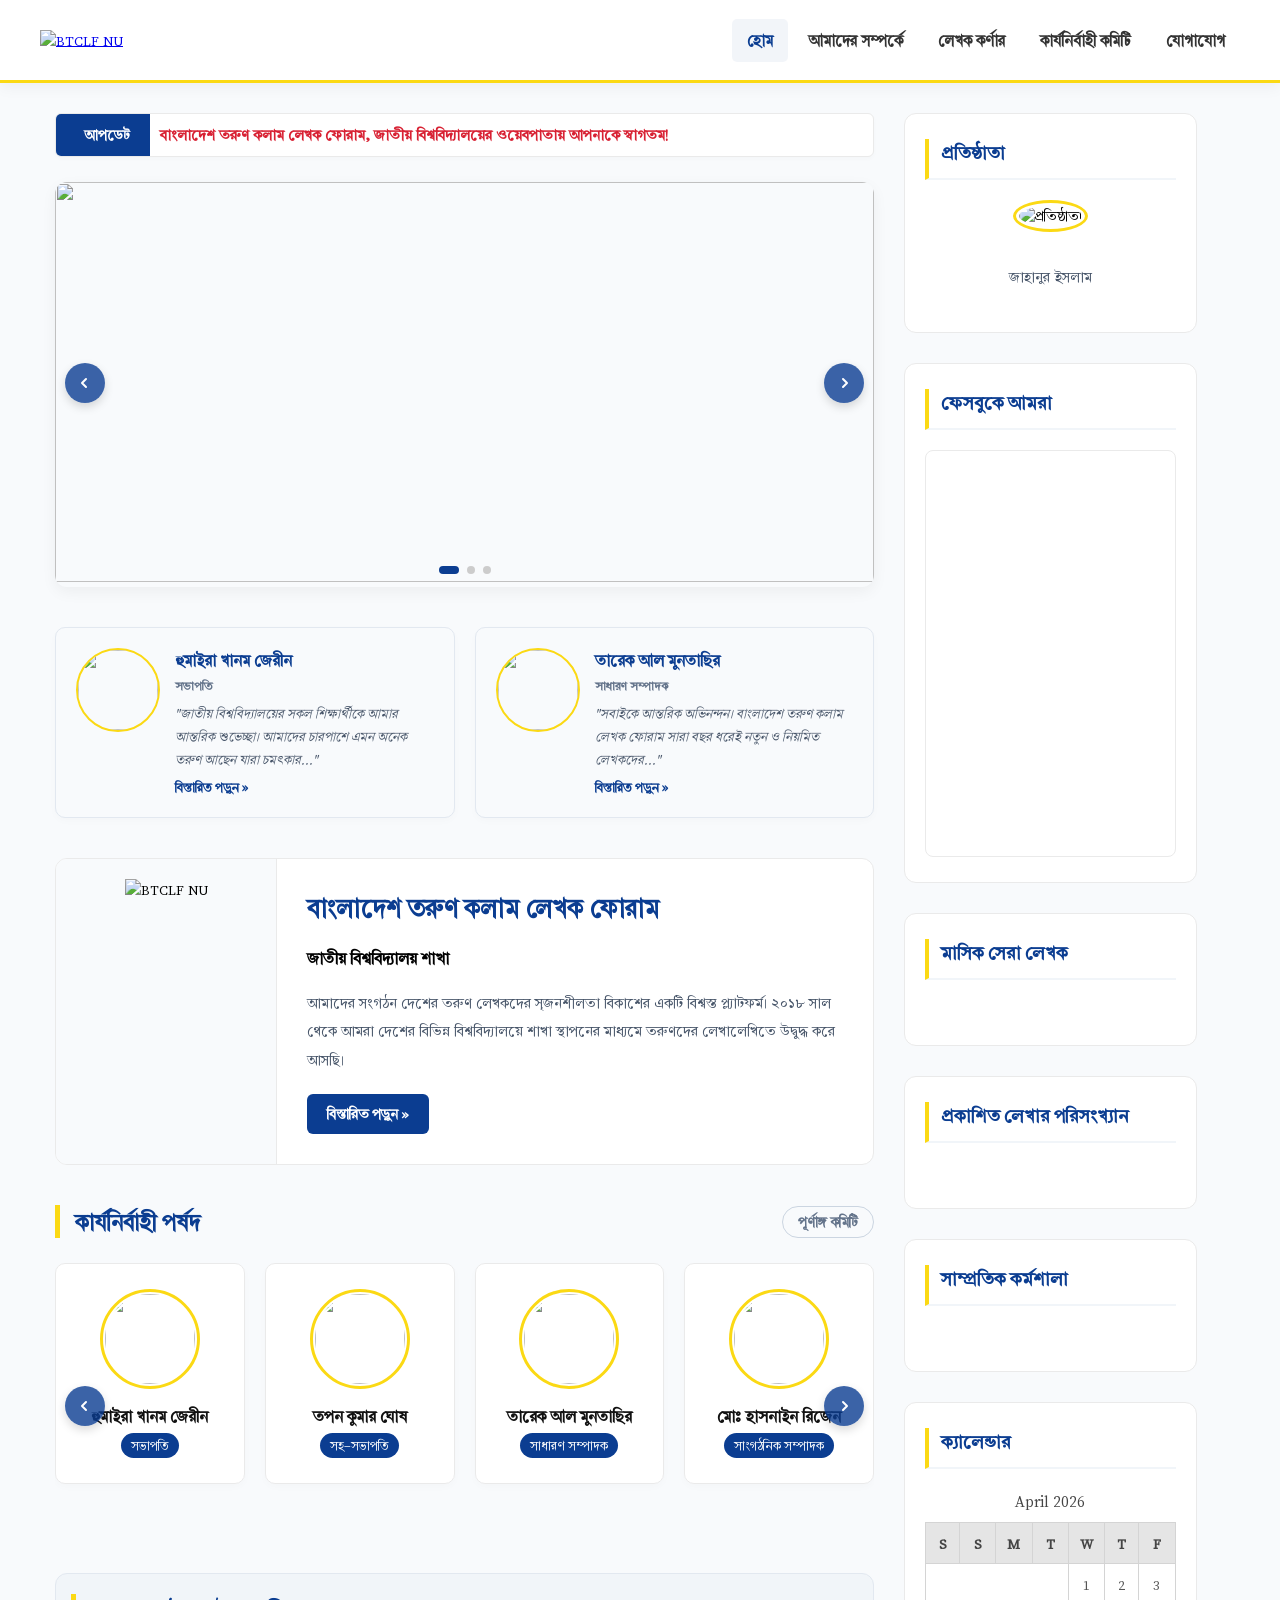
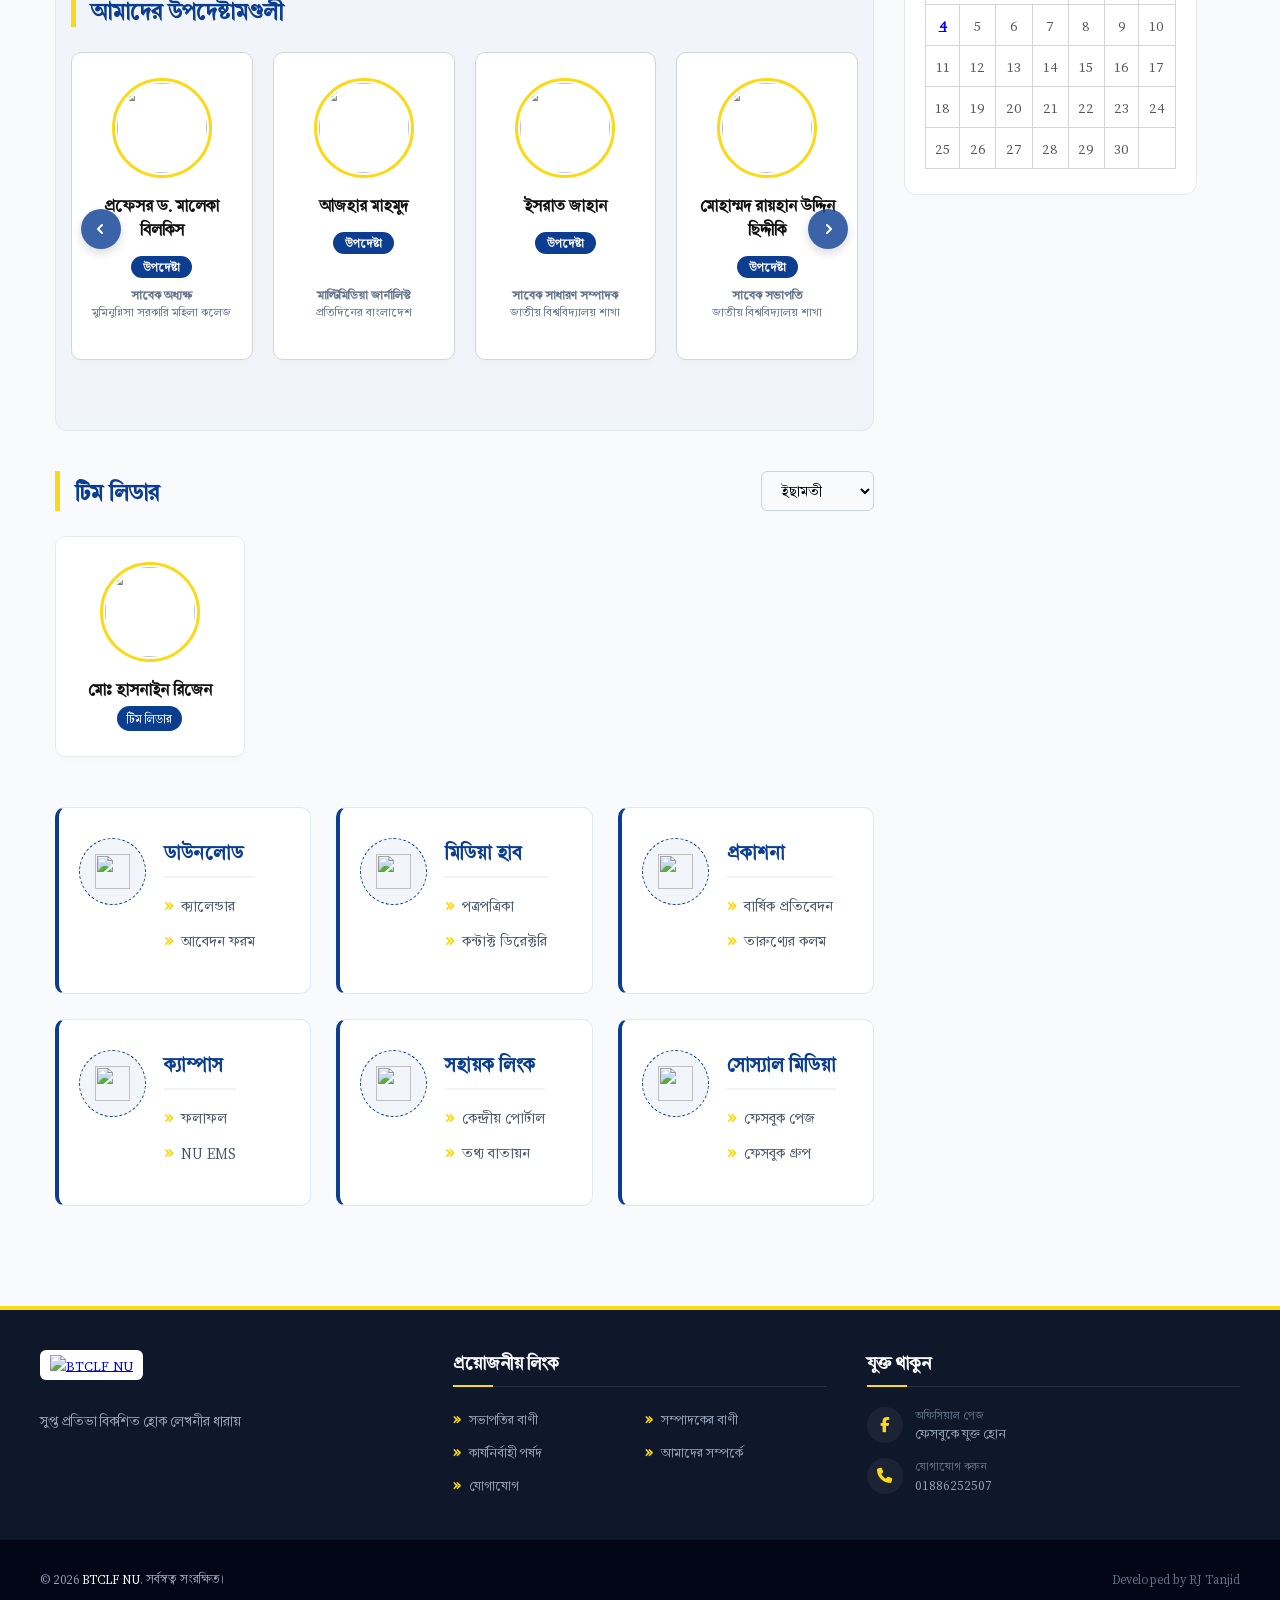
==== commit bfabf23c: "Update index.html" ====
--- a/index.html
+++ b/index.html
@@ -730,62 +730,89 @@
 <script>
     document.addEventListener("DOMContentLoaded", function() {
         
-        // Mobile Menu Toggle
-const menuBtn = document.getElementById("mobile-menu-btn");
+        // 1. Mobile Menu Toggle Logic
+        const menuBtn = document.getElementById("mobile-menu-btn");
         const navMenu = document.querySelector(".nav-menu");
         
-        if(menuBtn) {
+        if (menuBtn && navMenu) {
             menuBtn.addEventListener("click", function() {
                 navMenu.classList.toggle("active");
                 
                 // Icon Change (Hamburger to Cross)
                 const icon = menuBtn.querySelector('i');
-                if(navMenu.classList.contains('active')) {
-                    icon.classList.remove('fa-bars');
-                    icon.classList.add('fa-xmark');
-                } else {
-                    icon.classList.remove('fa-xmark');
-                    icon.classList.add('fa-bars');
+                if (icon) {
+                    if (navMenu.classList.contains('active')) {
+                        icon.classList.remove('fa-bars');
+                        icon.classList.add('fa-xmark');
+                    } else {
+                        icon.classList.remove('fa-xmark');
+                        icon.classList.add('fa-bars');
+                    }
                 }
             });
         }
-    });
-
-        // Initialize Swipers
+
+        // 2. Initialize Hero Slider
         new Swiper(".heroSwiper", {
-            loop: true, autoplay: { delay: 4000 },
-            navigation: { nextEl: ".heroSwiper .swiper-button-next", prevEl: ".heroSwiper .swiper-button-prev" },
-            pagination: { el: ".heroSwiper .swiper-pagination", clickable: true },
+            loop: true,
+            autoplay: { delay: 4000 },
+            navigation: { 
+                nextEl: ".heroSwiper .swiper-button-next", 
+                prevEl: ".heroSwiper .swiper-button-prev" 
+            },
+            pagination: { 
+                el: ".heroSwiper .swiper-pagination", 
+                clickable: true 
+            },
         });
 
+        // 3. Swiper Configuration for Committees and Advisors
         var committeeOptions = {
             slidesPerView: 1, 
             spaceBetween: 20,
-            observer: true,       // Important to fix slider inside display:none elements
+            observer: true,       // স্লাইডার হাইড থাকলেও লোড হবে
             observeParents: true,
-            navigation: { nextEl: ".swiper-button-next", prevEl: ".swiper-button-prev" },
+            navigation: { 
+                nextEl: ".swiper-button-next", 
+                prevEl: ".swiper-button-prev" 
+            },
             breakpoints: { 
                 576: { slidesPerView: 2 }, 
                 768: { slidesPerView: 3 },
-                1024: { slidesPerView: 4 } // Show 4 on desktop
+                1024: { slidesPerView: 4 } // ডেস্কটপে ৪ জন দেখাবে
             }
         };
 
-        new Swiper(".committeeSwiper", committeeOptions);
-        new Swiper(".advisorSwiper", committeeOptions);
-        
+        // Initialize general swipers
+        if (document.querySelector(".committeeSwiper")) {
+            new Swiper(".committeeSwiper", committeeOptions);
+        }
+        if (document.querySelector(".advisorSwiper")) {
+            new Swiper(".advisorSwiper", committeeOptions);
+        }
+        
+        // 4. Initialize Branch Swipers (Team Leaders)
         var branchSwipers = document.querySelectorAll('.branchSwiper');
         branchSwipers.forEach(function(el) {
             new Swiper(el, committeeOptions);
         });
-    });
-
-    // Team Leader Filter functionality
+
+    }); // DOMContentLoaded ক্লোজ হলো এখানে
+
+    // 5. Team Leader Filter Functionality (এটা ইভেন্টের বাইরে থাকবে)
     function showBranchGroup(teamId) {
-        document.querySelectorAll('.branch-group').forEach(function(group) {
+        const groups = document.querySelectorAll('.branch-group');
+        groups.forEach(function(group) {
             group.style.display = 'none';
         });
-        document.getElementById(teamId).style.display = 'block';
+        const selectedGroup = document.getElementById(teamId);
+        if (selectedGroup) {
+            selectedGroup.style.display = 'block';
+            // সিলেক্ট করার পর স্লাইডার আপডেট করার জন্য
+            if (selectedGroup.swiper) {
+                selectedGroup.swiper.update();
+            }
+        }
     }
 </script>
 </body>
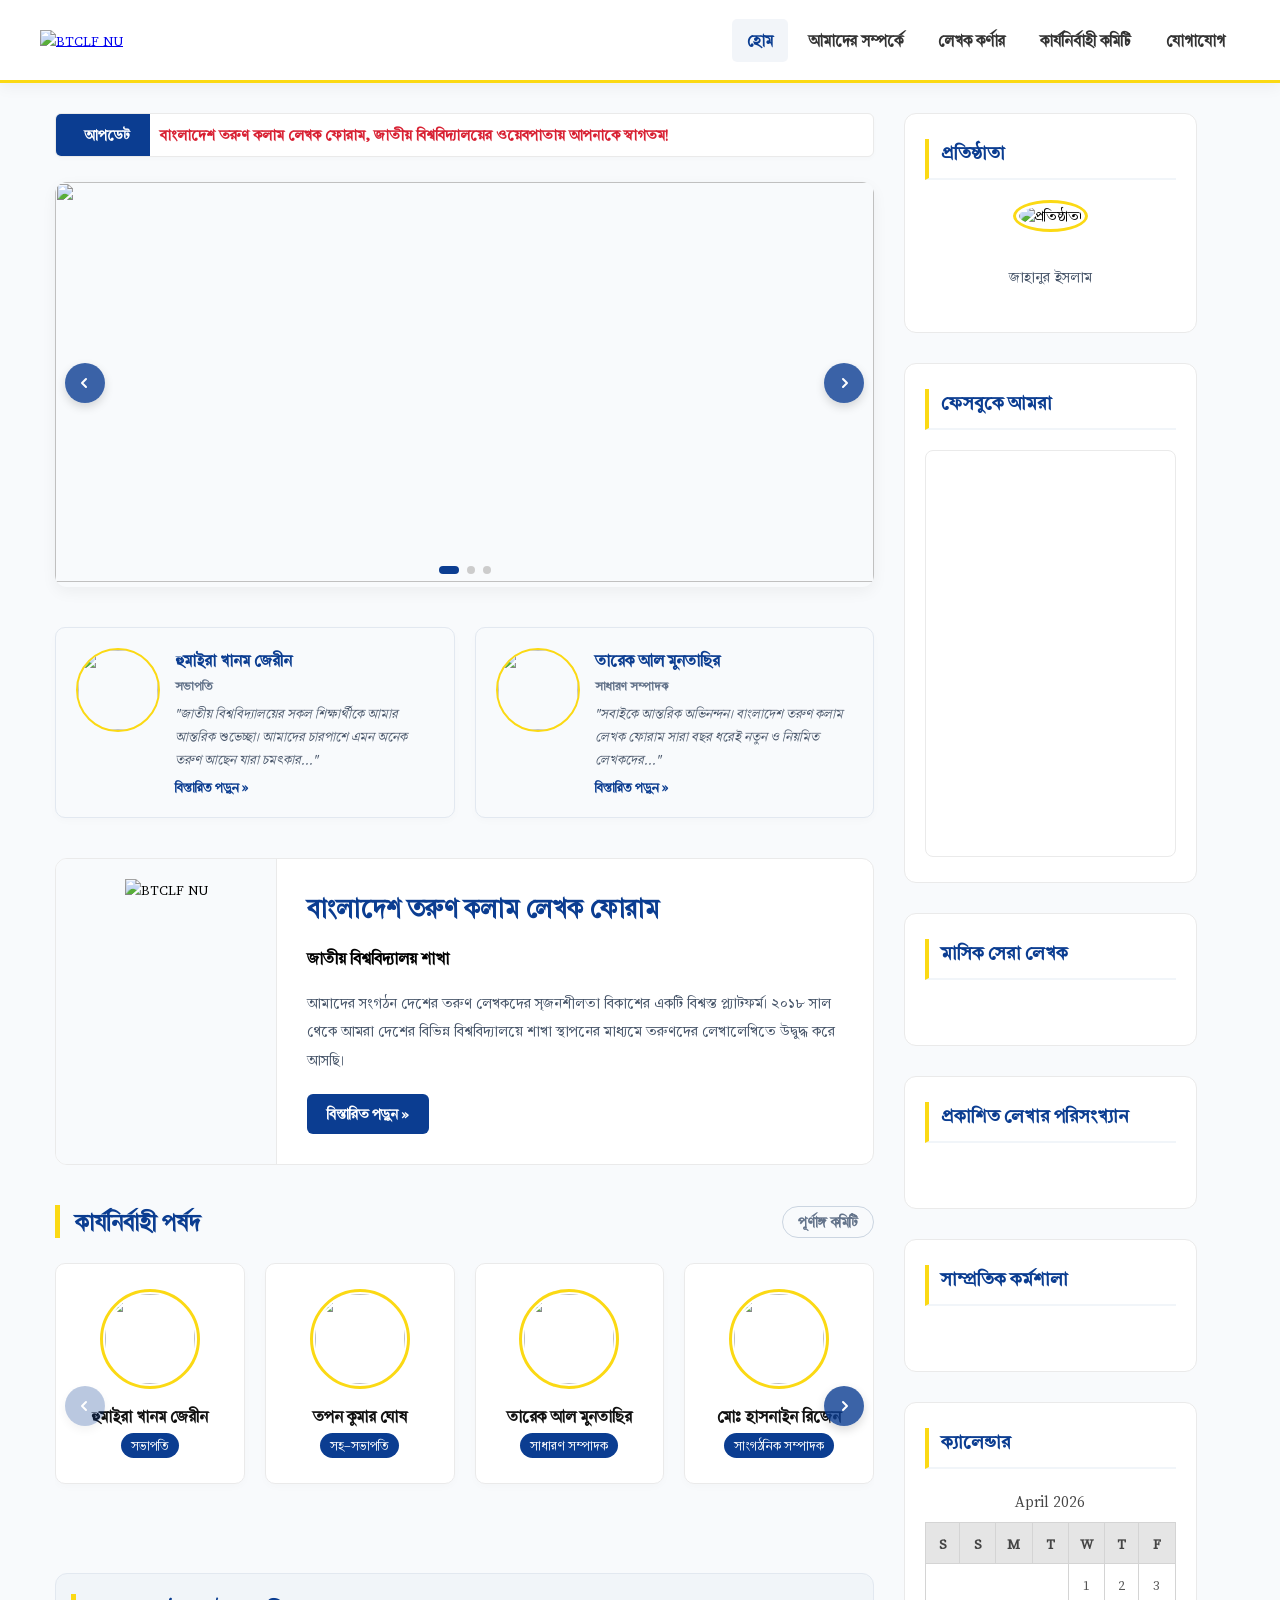
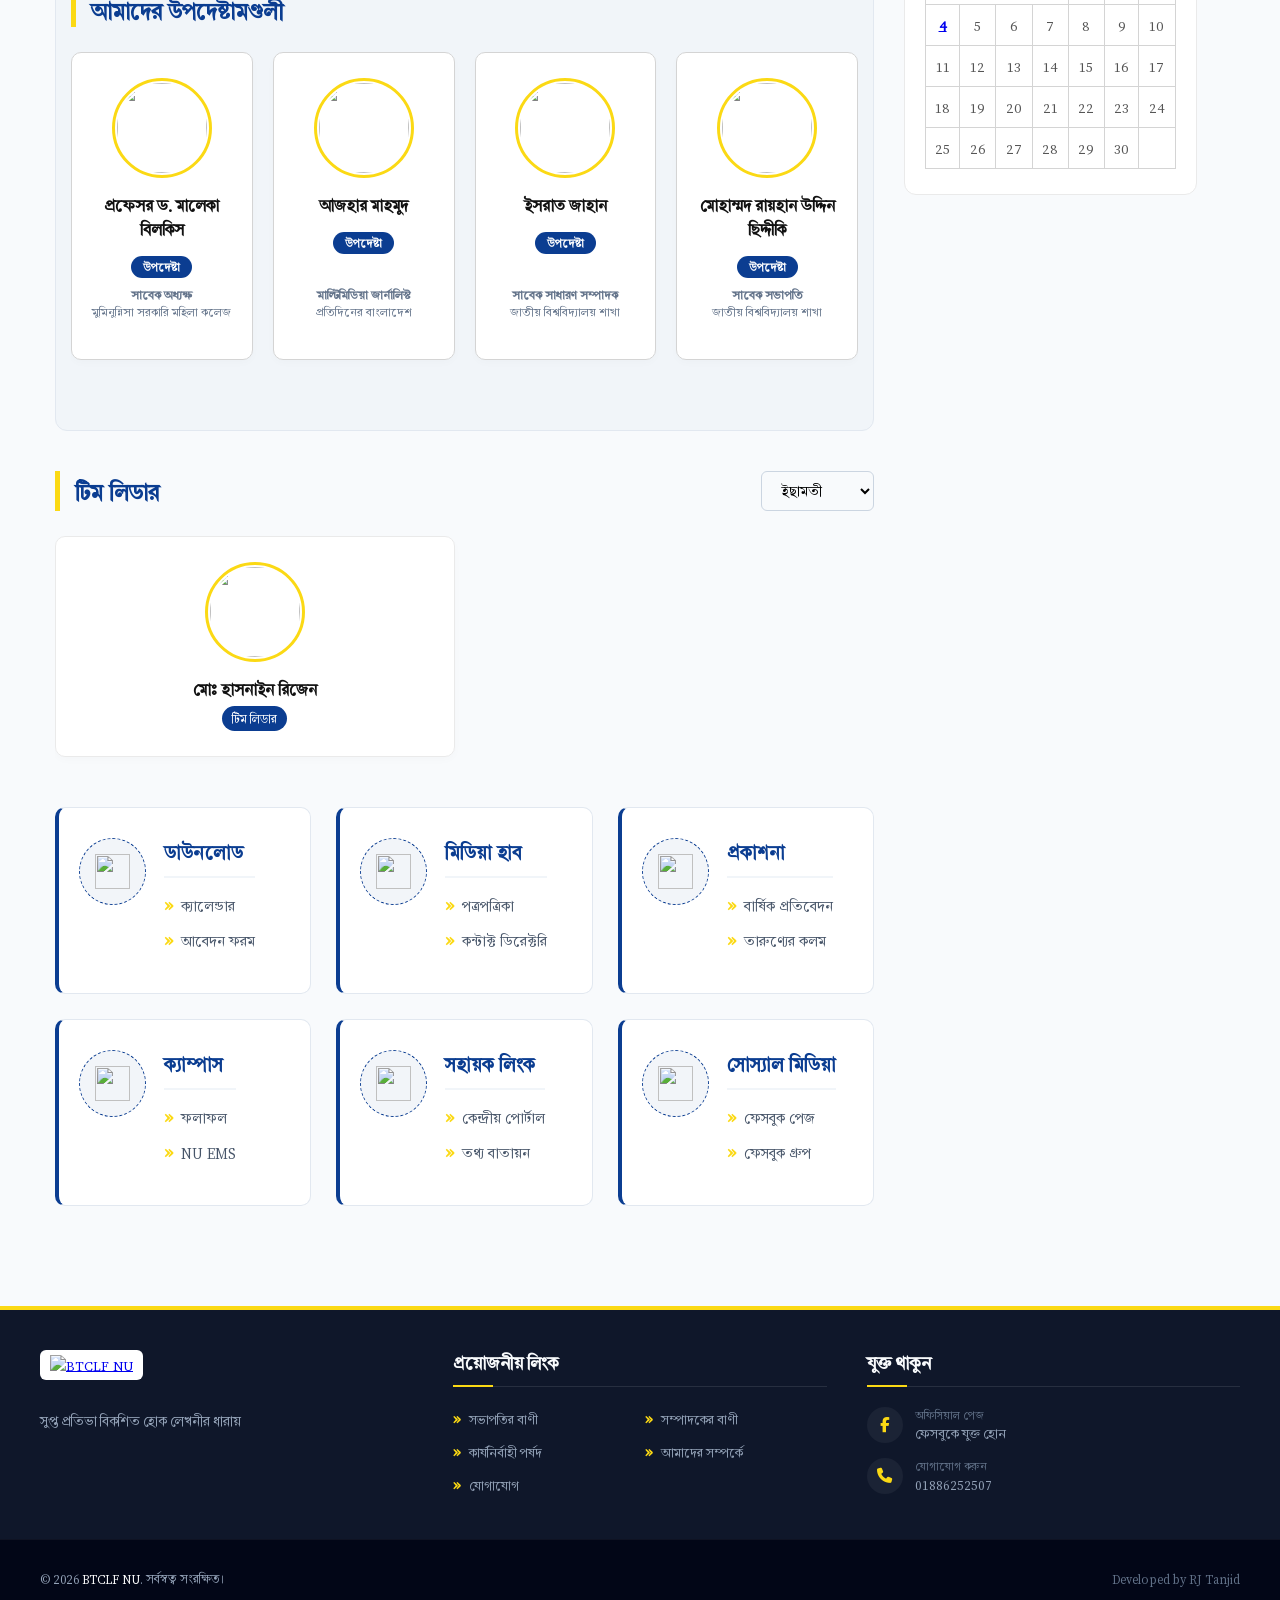
==== commit db1f32cc: "Update index.html" ====
--- a/index.html
+++ b/index.html
@@ -22,7 +22,7 @@
         /* 1. Custom Font Face */
         @font-face {
             font-family: 'July';
-            src: url('https://rjtanjid24.github.io/btclfnu/assets/fonts/July-Regular.ttf') format('truetype');
+            src: url('/assets/fonts/July-Regular.ttf') format('truetype');
             font-weight: normal;
             font-style: normal;
             font-display: swap;
@@ -407,6 +407,32 @@
             <div class="swiper-button-next"></div><div class="swiper-button-prev"></div>
         </div>
 
+<style>
+    /* ল্যাপটপ/ডেস্কটপে অ্যারো বাটন হাইড করার জন্য */
+    @media (min-width: 1025px) {
+        .advisorSwiper .swiper-button-next, 
+        .advisorSwiper .swiper-button-prev {
+            display: none !important;
+        }
+    }
+
+    /* কার্ডগুলোর উচ্চতা সমান করার ফিক্স */
+    .advisorSwiper .swiper-slide {
+        height: auto !important;
+    }
+    .advisor-card {
+        height: 100% !important;
+        display: flex !important;
+        flex-direction: column;
+        align-items: center;
+        justify-content: flex-start;
+        box-sizing: border-box;
+    }
+    .advisor-card p {
+        margin-top: auto !important; /* পদবি সব সময় কার্ডের নিচে সমান লাইনে থাকবে */
+    }
+</style>
+
 <div class="advisor-section-wrap">
     <h2 class="section-title" style="margin-top: 0;">আমাদের উপদেষ্টামণ্ডলী</h2>
     <div class="swiper advisorSwiper committee-swiper">
@@ -444,132 +470,167 @@
                 </div>
             </div>
         </div>
-        <div class="swiper-button-next"></div><div class="swiper-button-prev"></div>
-    </div>
-</div>
-
-        <h2 class="section-title">টিম লিডার 
-            <select id="branchSelector" class="branch-select" onchange="showBranchGroup(this.value)">
-                <option value="team-ichamati">ইছামতী</option>
-                <option value="team-karnafuli">কর্ণফুলী</option>
-                <option value="team-surma">সুরমা</option>
-                <option value="team-halda">হালদা</option>
-                <option value="team-padma">পদ্মা</option>
-                <option value="team-brahmaputra">ব্রহ্মপুত্র</option>
-                <option value="team-kirtankhola">কীর্তনখোলা</option>
-                <option value="team-karatoya">করতোয়া</option>
-            </select>
-        </h2>
-        
-        <div id="team-ichamati" class="swiper branchSwiper committee-swiper branch-group" style="display: block;">
-            <div class="swiper-wrapper">
-                <div class="swiper-slide">
-                    <a href="#" class="member-card">
-                        <img src="https://networknewsbd.com/nu/org.jpg" class="member-img">
-                        <h4 class="member-name">মোঃ হাসনাইন রিজেন</h4>
-                        <div class="member-desig">টিম লিডার</div>
-                    </a>
-                </div>
-            </div>
-        </div>
-        <div id="team-karnafuli" class="swiper branchSwiper committee-swiper branch-group" style="display: none;">
-            <div class="swiper-wrapper">
-                <div class="swiper-slide">
-                    <a href="#" class="member-card">
-                        <img src="https://networknewsbd.com/nu/finance.jpg" class="member-img">
-                        <h4 class="member-name">কাজী মালিহা আকতার</h4>
-                        <div class="member-desig">টিম লিডার</div>
-                    </a>
-                </div>
-                <div class="swiper-slide">
-                    <a href="#" class="member-card">
-                        <img src="https://networknewsbd.com/nu/executive.jpg" class="member-img">
-                        <h4 class="member-name">তাসনিয়া তাবাচ্ছুম</h4>
-                        <div class="member-desig">উপ টিম লিডার</div>
-                    </a>
-                </div>
-            </div>
-        </div>
-        <div id="team-surma" class="swiper branchSwiper committee-swiper branch-group" style="display: none;">
-            <div class="swiper-wrapper">
-                <div class="swiper-slide">
-                    <a href="#" class="member-card">
-                        <img src="https://networknewsbd.com/nu/training.jpg" class="member-img">
-                        <h4 class="member-name">নাইমা খাতুন</h4>
-                        <div class="member-desig">টিম লিডার</div>
-                    </a>
-                </div>
-            </div>
-        </div>
-        <div id="team-halda" class="swiper branchSwiper committee-swiper branch-group" style="display: none;">
-            <div class="swiper-wrapper">
-                <div class="swiper-slide">
-                    <a href="#" class="member-card">
-                        <img src="https://networknewsbd.com/nu/office.jpg" class="member-img">
-                        <h4 class="member-name">নুসরাত জাহান জেরিন</h4>
-                        <div class="member-desig">টিম লিডার</div>
-                    </a>
-                </div>
-            </div>
-        </div>
-        <div id="team-brahmaputra" class="swiper branchSwiper committee-swiper branch-group" style="display: none;">
-            <div class="swiper-wrapper">
-                <div class="swiper-slide">
-                    <a href="#" class="member-card">
-                        <img src="https://networknewsbd.com/nu/rikma.jpg" class="member-img">
-                        <h4 class="member-name">রিকমা আক্তার</h4>
-                        <div class="member-desig">টিম লিডার</div>
-                    </a>
-                </div>
-                <div class="swiper-slide">
-                    <a href="#" class="member-card">
-                        <img src="https://networknewsbd.com/nu/edt_2.jpg" class="member-img">
-                        <h4 class="member-name">সাব্বির হাসান</h4>
-                        <div class="member-desig">উপ টিম লিডার</div>
-                    </a>
-                </div>
-            </div>
-        </div>
-        <div id="team-kirtankhola" class="swiper branchSwiper committee-swiper branch-group" style="display: none;">
-            <div class="swiper-wrapper">
-                <div class="swiper-slide">
-                    <a href="#" class="member-card">
-                        <img src="https://networknewsbd.com/nu/avatar_f.webp" class="member-img">
-                        <h4 class="member-name">সুরাইয়া ইয়াসমিন সুমি</h4>
-                        <div class="member-desig">টিম লিডার</div>
-                    </a>
-                </div>
-                <div class="swiper-slide">
-                    <a href="#" class="member-card">
-                        <img src="https://networknewsbd.com/nu/avatar_f.webp" class="member-img">
-                        <h4 class="member-name">বিলকিস নাহার মিতু</h4>
-                        <div class="member-desig">উপ টিম লিডার</div>
-                    </a>
-                </div>
-            </div>
-        </div>
-        <div id="team-padma" class="swiper branchSwiper committee-swiper branch-group" style="display: none;">
-            <div class="swiper-wrapper">
-                <div class="swiper-slide">
-                    <a href="#" class="member-card">
-                        <img src="/wp-content/uploads/2026/03/IMG_20251031_140436-69b4751600116-1773434134-scaled-1.webp" class="member-img">
-                        <h4 class="member-name">শামীম আহম্মেদ</h4>
-                        <div class="member-desig">টিম লিডার</div>
-                    </a>
-                </div>
-            </div>
-        </div>
-        <div id="team-karatoya" class="swiper branchSwiper committee-swiper branch-group" style="display: none;">
-            <div class="swiper-wrapper">
-                <div class="swiper-slide">
-                    <a href="#" class="member-card">
-                        <img src="https://networknewsbd.com/nu/ict.jpeg" class="member-img">
-                        <h4 class="member-name">মোহাম্মদ নুর হোসেন নয়ন</h4>
-                        <div class="member-desig">টিম লিডার</div>
-                    </a>
-                </div>
-            </div>
-        </div>
+        <div class="swiper-button-next"></div>
+        <div class="swiper-button-prev"></div>
+    </div>
+</div>
+
+        <style>
+    /* ল্যাপটপ/ডেস্কটপে টিম লিডারদের অ্যারো বাটন হাইড করার জন্য */
+    @media (min-width: 1025px) {
+        .branchSwiper .swiper-button-next, 
+        .branchSwiper .swiper-button-prev {
+            display: none !important;
+        }
+    }
+
+    /* মোবাইলে অ্যারো আইকন সাইজ একটু ছোট এবং সুন্দর করার জন্য */
+    @media (max-width: 768px) {
+        .branchSwiper .swiper-button-next, 
+        .branchSwiper .swiper-button-prev {
+            width: 30px !important;
+            height: 30px !important;
+        }
+        .branchSwiper .swiper-button-next::before, 
+        .branchSwiper .swiper-button-prev::before {
+            width: 12px !important;
+            height: 12px !important;
+        }
+    }
+</style>
+
+<h2 class="section-title">টিম লিডার 
+    <select id="branchSelector" class="branch-select" onchange="showBranchGroup(this.value)">
+        <option value="team-ichamati">ইছামতী</option>
+        <option value="team-karnafuli">কর্ণফুলী</option>
+        <option value="team-surma">সুরমা</option>
+        <option value="team-halda">হালদা</option>
+        <option value="team-brahmaputra">ব্রহ্মপুত্র</option>
+        <option value="team-kirtankhola">কীর্তনখোলা</option>
+        <option value="team-padma">পদ্মা</option>
+        <option value="team-karatoya">করতোয়া</option>
+    </select>
+</h2>
+
+<div id="team-ichamati" class="swiper branchSwiper committee-swiper branch-group" style="display: block;">
+    <div class="swiper-wrapper">
+        <div class="swiper-slide">
+            <div class="member-card">
+                <img src="https://networknewsbd.com/nu/org.jpg" class="member-img">
+                <h4 class="member-name">মোঃ হাসনাইন রিজেন</h4>
+                <div class="member-desig">টিম লিডার</div>
+            </div>
+        </div>
+    </div>
+</div>
+
+<div id="team-karnafuli" class="swiper branchSwiper committee-swiper branch-group" style="display: none;">
+    <div class="swiper-wrapper">
+        <div class="swiper-slide">
+            <div class="member-card">
+                <img src="https://networknewsbd.com/nu/finance.jpg" class="member-img">
+                <h4 class="member-name">কাজী মালিহা আকতার</h4>
+                <div class="member-desig">টিম লিডার</div>
+            </div>
+        </div>
+        <div class="swiper-slide">
+            <div class="member-card">
+                <img src="https://networknewsbd.com/nu/executive.jpg" class="member-img">
+                <h4 class="member-name">তাসনিয়া তাবাচ্ছুম</h4>
+                <div class="member-desig">উপ টিম লিডার</div>
+            </div>
+        </div>
+    </div>
+    <div class="swiper-button-next"></div><div class="swiper-button-prev"></div>
+</div>
+
+<div id="team-surma" class="swiper branchSwiper committee-swiper branch-group" style="display: none;">
+    <div class="swiper-wrapper">
+        <div class="swiper-slide">
+            <div class="member-card">
+                <img src="https://networknewsbd.com/nu/training.jpg" class="member-img">
+                <h4 class="member-name">নাইমা খাতুন</h4>
+                <div class="member-desig">টিম লিডার</div>
+            </div>
+        </div>
+    </div>
+</div>
+
+<div id="team-halda" class="swiper branchSwiper committee-swiper branch-group" style="display: none;">
+    <div class="swiper-wrapper">
+        <div class="swiper-slide">
+            <div class="member-card">
+                <img src="https://networknewsbd.com/nu/office.jpg" class="member-img">
+                <h4 class="member-name">নুসরাত জাহান জেরিন</h4>
+                <div class="member-desig">টিম লিডার</div>
+            </div>
+        </div>
+    </div>
+</div>
+
+<div id="team-brahmaputra" class="swiper branchSwiper committee-swiper branch-group" style="display: none;">
+    <div class="swiper-wrapper">
+        <div class="swiper-slide">
+            <div class="member-card">
+                <img src="https://networknewsbd.com/nu/rikma.jpg" class="member-img">
+                <h4 class="member-name">রিকমা আক্তার</h4>
+                <div class="member-desig">টিম লিডার</div>
+            </div>
+        </div>
+        <div class="swiper-slide">
+            <div class="member-card">
+                <img src="https://networknewsbd.com/nu/edt_2.jpg" class="member-img">
+                <h4 class="member-name">সাব্বির হাসান</h4>
+                <div class="member-desig">উপ টিম লিডার</div>
+            </div>
+        </div>
+    </div>
+    <div class="swiper-button-next"></div><div class="swiper-button-prev"></div>
+</div>
+
+<div id="team-kirtankhola" class="swiper branchSwiper committee-swiper branch-group" style="display: none;">
+    <div class="swiper-wrapper">
+        <div class="swiper-slide">
+            <div class="member-card">
+                <img src="https://networknewsbd.com/nu/avatar_f.webp" class="member-img">
+                <h4 class="member-name">সুরাইয়া ইয়াসমিন সুমি</h4>
+                <div class="member-desig">টিম লিডার</div>
+            </div>
+        </div>
+        <div class="swiper-slide">
+            <div class="member-card">
+                <img src="https://networknewsbd.com/nu/avatar_f.webp" class="member-img">
+                <h4 class="member-name">বিলকিস নাহার মিতু</h4>
+                <div class="member-desig">উপ টিম লিডার</div>
+            </div>
+        </div>
+    </div>
+    <div class="swiper-button-next"></div><div class="swiper-button-prev"></div>
+</div>
+
+<div id="team-padma" class="swiper branchSwiper committee-swiper branch-group" style="display: none;">
+    <div class="swiper-wrapper">
+        <div class="swiper-slide">
+            <div class="member-card">
+                <img src="/wp-content/uploads/2026/03/IMG_20251031_140436-69b4751600116-1773434134-scaled-1.webp" class="member-img">
+                <h4 class="member-name">শামীম আহম্মেদ</h4>
+                <div class="member-desig">টিম লিডার</div>
+            </div>
+        </div>
+    </div>
+</div>
+
+<div id="team-karatoya" class="swiper branchSwiper committee-swiper branch-group" style="display: none;">
+    <div class="swiper-wrapper">
+        <div class="swiper-slide">
+            <div class="member-card">
+                <img src="https://networknewsbd.com/nu/ict.jpeg" class="member-img">
+                <h4 class="member-name">মোহাম্মদ নুর হোসেন নয়ন</h4>
+                <div class="member-desig">টিম লিডার</div>
+            </div>
+        </div>
+    </div>
+</div>
         <div class="service-grid">
             <div class="service-box">
                 <div class="service-icon-wrap"><img src="https://networknewsbd.com/nu/box_1.png"></div>
@@ -766,11 +827,11 @@
             },
         });
 
-        // 3. Swiper Configuration for Committees and Advisors
-        var committeeOptions = {
+        // 3. General Swiper Configuration (Advisors & Main Committee)
+        var generalOptions = {
             slidesPerView: 1, 
             spaceBetween: 20,
-            observer: true,       // স্লাইডার হাইড থাকলেও লোড হবে
+            observer: true,
             observeParents: true,
             navigation: { 
                 nextEl: ".swiper-button-next", 
@@ -779,38 +840,53 @@
             breakpoints: { 
                 576: { slidesPerView: 2 }, 
                 768: { slidesPerView: 3 },
-                1024: { slidesPerView: 4 } // ডেস্কটপে ৪ জন দেখাবে
+                1024: { slidesPerView: 4 } 
             }
         };
 
-        // Initialize general swipers
         if (document.querySelector(".committeeSwiper")) {
-            new Swiper(".committeeSwiper", committeeOptions);
+            new Swiper(".committeeSwiper", generalOptions);
         }
         if (document.querySelector(".advisorSwiper")) {
-            new Swiper(".advisorSwiper", committeeOptions);
+            new Swiper(".advisorSwiper", generalOptions);
         }
         
         // 4. Initialize Branch Swipers (Team Leaders)
+        // এখানে স্লাইডার বাটনগুলো আলাদাভাবে শনাক্ত করার লজিক দেওয়া হয়েছে
         var branchSwipers = document.querySelectorAll('.branchSwiper');
         branchSwipers.forEach(function(el) {
-            new Swiper(el, committeeOptions);
+            new Swiper(el, {
+                slidesPerView: 1,
+                spaceBetween: 20,
+                observer: true,
+                observeParents: true,
+                navigation: {
+                    nextEl: el.querySelector('.swiper-button-next'),
+                    prevEl: el.querySelector('.swiper-button-prev'),
+                },
+                breakpoints: {
+                    1024: { slidesPerView: 2 } // ল্যাপটপে ২ জন
+                }
+            });
         });
 
-    }); // DOMContentLoaded ক্লোজ হলো এখানে
-
-    // 5. Team Leader Filter Functionality (এটা ইভেন্টের বাইরে থাকবে)
+    }); 
+
+    // 5. Team Leader Filter Functionality
     function showBranchGroup(teamId) {
         const groups = document.querySelectorAll('.branch-group');
         groups.forEach(function(group) {
             group.style.display = 'none';
         });
+        
         const selectedGroup = document.getElementById(teamId);
         if (selectedGroup) {
             selectedGroup.style.display = 'block';
-            // সিলেক্ট করার পর স্লাইডার আপডেট করার জন্য
+            
+            // স্লাইডার রিফ্রেশ লজিক
             if (selectedGroup.swiper) {
                 selectedGroup.swiper.update();
+                selectedGroup.swiper.navigation.update();
             }
         }
     }
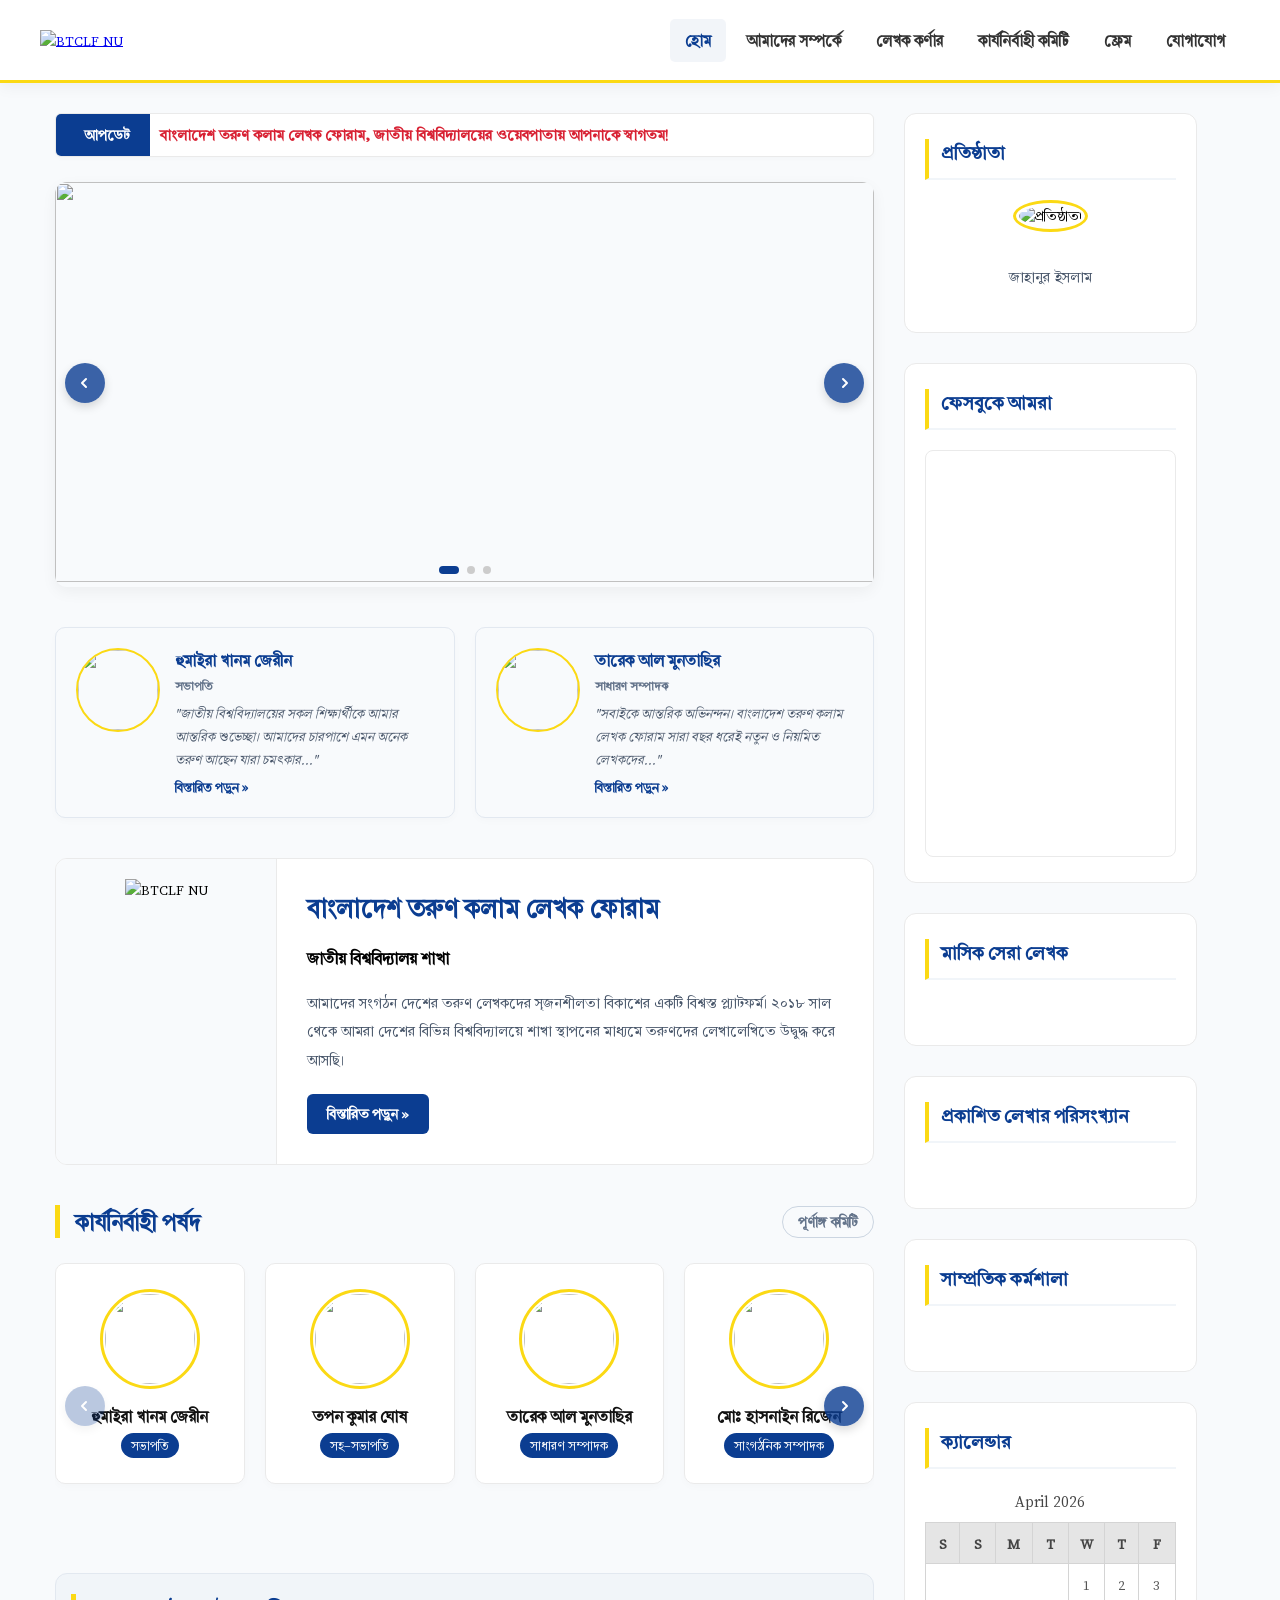
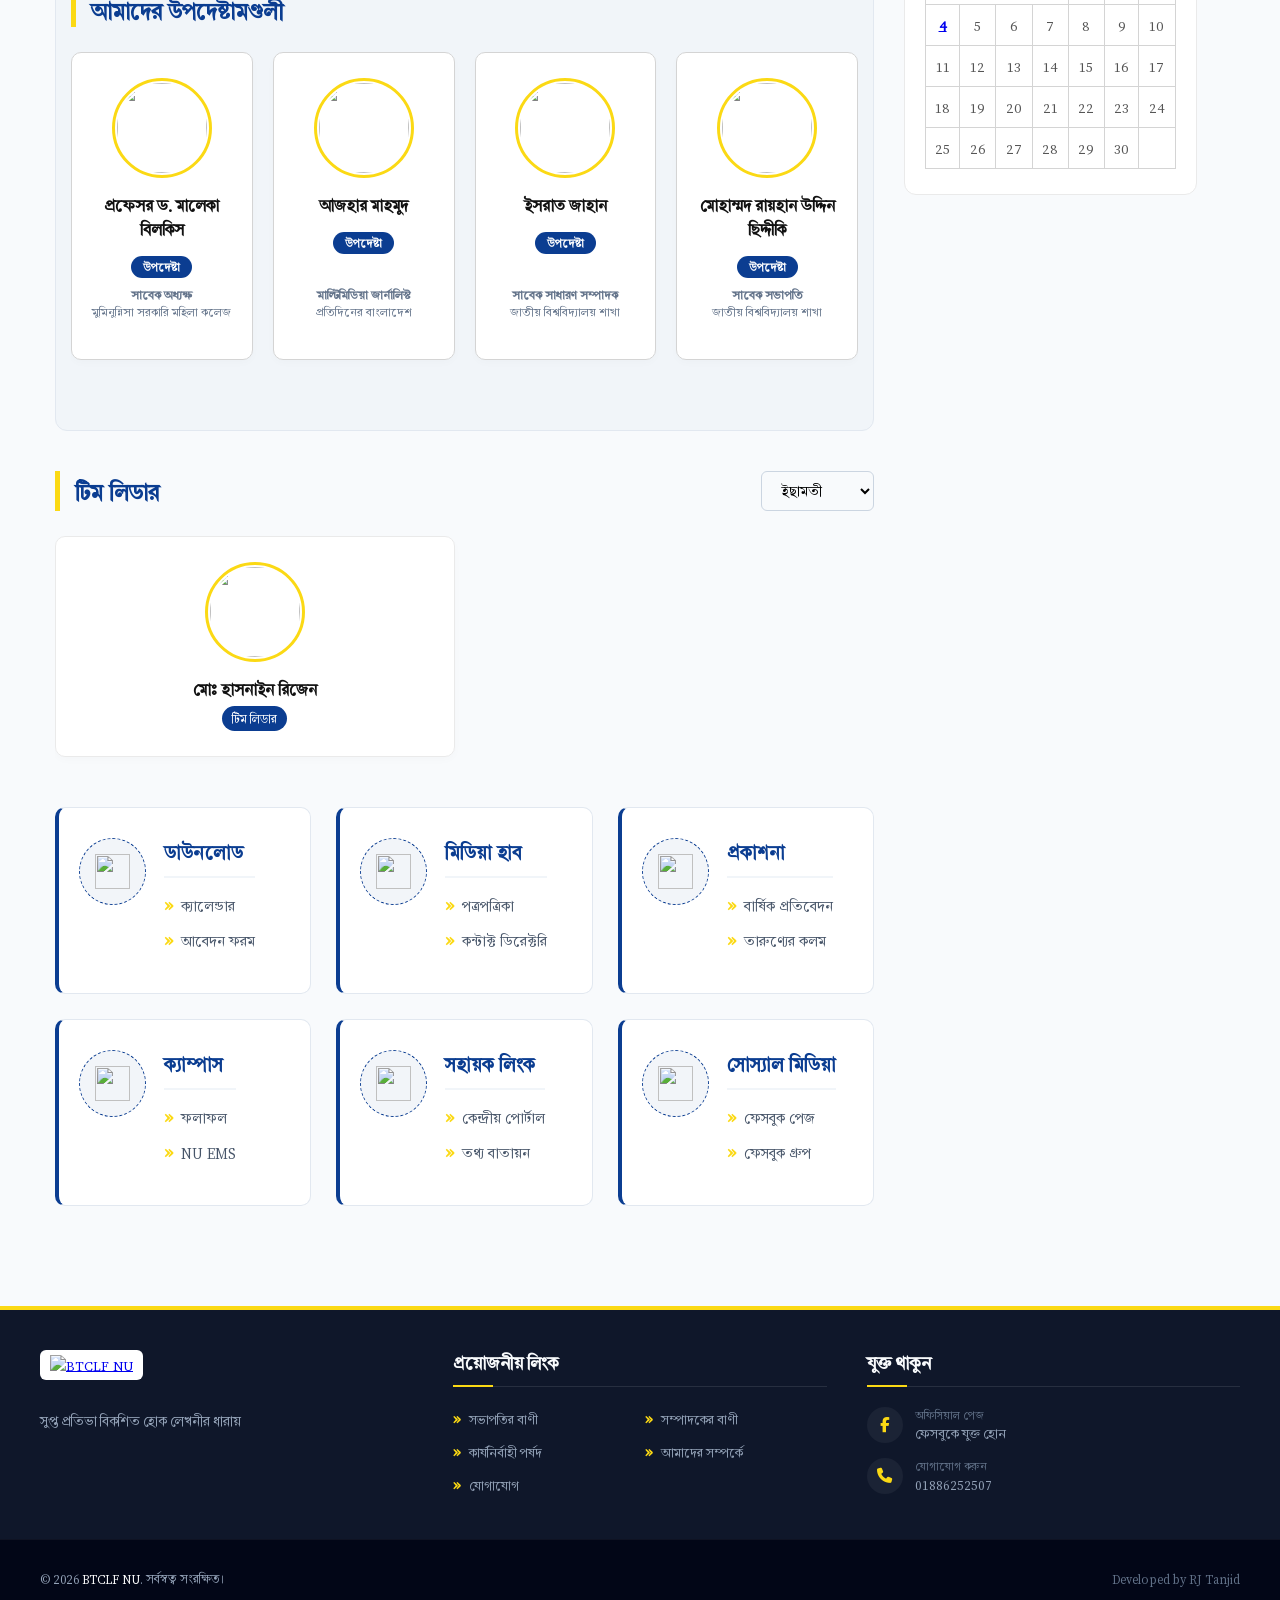
==== commit 448ac62d: "Update index.html" ====
--- a/index.html
+++ b/index.html
@@ -225,6 +225,7 @@
                 <li><a href="/about/">আমাদের সম্পর্কে</a></li>
                 <li><a href="/authors/">লেখক কর্ণার</a></li>
                 <li><a href="/full-committee/">কার্যনির্বাহী কমিটি</a></li>
+                <li><a href="/frame/">ফ্রেম</a></li>
                 <li><a href="/contact/">যোগাযোগ</a></li>
             </ul>
         </nav>
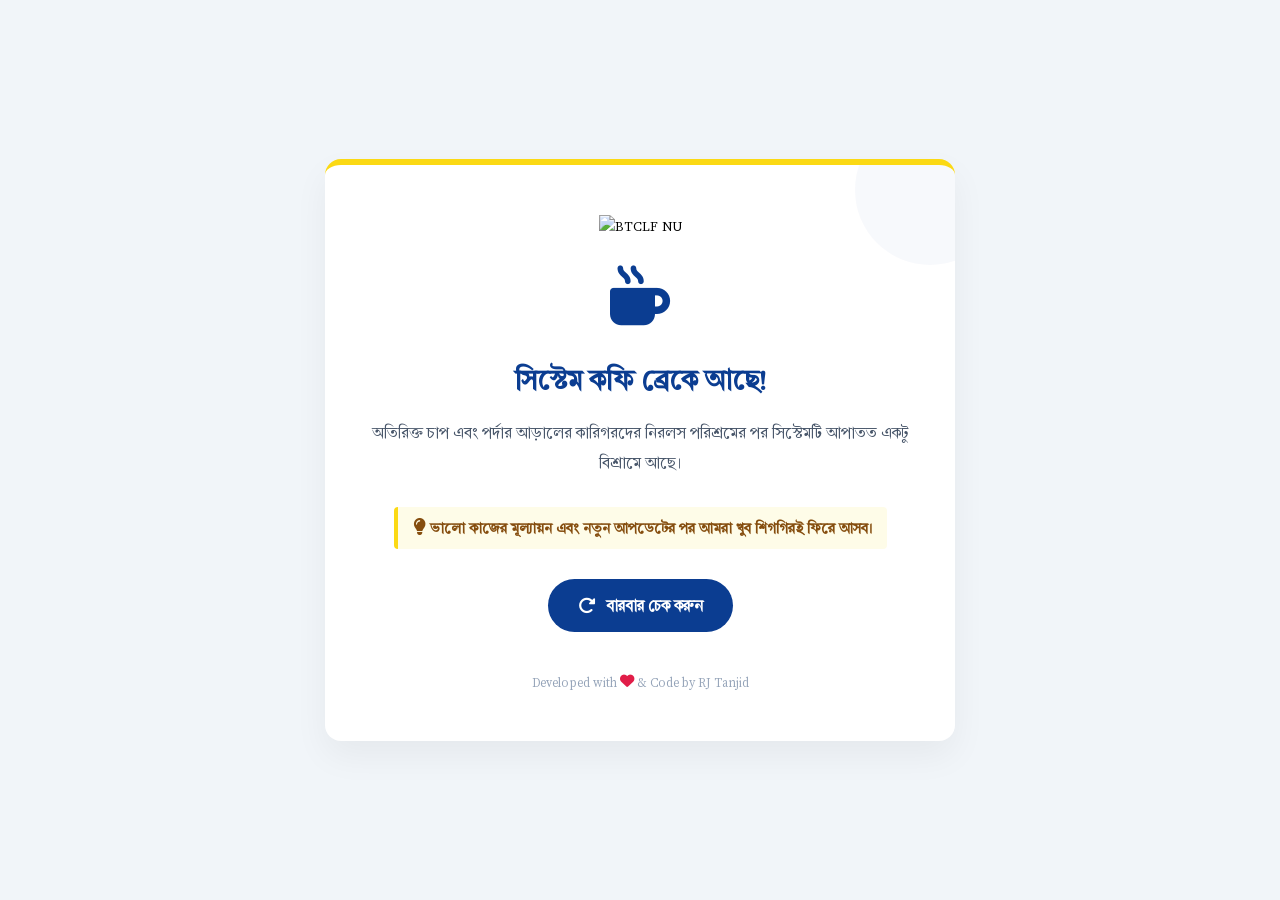
==== commit 872bee38: "Create index.html" ====
--- a/index.html
+++ b/index.html
@@ -3,894 +3,200 @@
 <head>
     <meta charset="UTF-8">
     <meta name="viewport" content="width=device-width, initial-scale=1.0">
-    <title>BTCLF NU</title>
+    <title>সিস্টেম আপগ্রেড চলছে – BTCLF NU</title>
     <link rel="icon" href="https://networknewsbd.com/nu/icon.jpg" sizes="32x32">
+    <link rel="stylesheet" href="https://cdnjs.cloudflare.com/ajax/libs/font-awesome/6.4.0/css/all.min.css">
     
-    <link rel="stylesheet" href="https://cdn.jsdelivr.net/npm/swiper@11/swiper-bundle.min.css">
-    <link rel="stylesheet" href="https://cdnjs.cloudflare.com/ajax/libs/font-awesome/6.4.0/css/all.min.css">
-    <link rel="stylesheet" href="https://cdnjs.cloudflare.com/ajax/libs/dashicons/6.2.2/css/dashicons.min.css">
-    <link rel="preload" href="https://rjtanjid24.github.io/btclfnu/assets/fonts/July-Regular.ttf" as="font" type="font/ttf" crossorigin>
-
     <style>
         :root {
-            --primary-color: #0b3d91; /* গাঢ় নীল */
-            --accent-color: #fbd914;  /* হলুদ */
-            --nav-bg: #ffffff;
-            --text-color: #333333;
-        }
-
-        /* 1. Custom Font Face */
+            --primary-color: #0b3d91; 
+            --accent-color: #fbd914;  
+        }
+
         @font-face {
             font-family: 'July';
-            src: url('/assets/fonts/July-Regular.ttf') format('truetype');
+            src: url('https://rjtanjid24.github.io/btclfnu/assets/fonts/July-Regular.ttf') format('truetype');
             font-weight: normal;
             font-style: normal;
             font-display: swap;
         }
 
-        /* 2. Apply Font Globally */
-        body, h1, h2, h3, h4, h5, h6, p, a, div, li, ul, input, button, textarea, select {
-            font-family: 'July', sans-serif !important;
-        }
-
-        /* 3. Icon Fixes */
-        i.fa-solid, i.fa-brands, i.fa-regular, i.fas, i.fab, .dashicons { font-style: normal !important; }
-        .dashicons, .dashicons-before::before { font-family: 'dashicons' !important; }
-
-        /* =========================================
-           Header & Navigation CSS
-        ========================================= */
-        body { margin: 0; padding: 0; background-color: #f8fafc; }
-        
-        .site-header { background-color: var(--nav-bg); box-shadow: 0 4px 15px rgba(0, 0, 0, 0.05); position: sticky; top: 0; z-index: 999; border-bottom: 3px solid var(--accent-color); }
-        .header-container { max-width: 1200px; margin: 0 auto; padding: 0 15px; display: flex; justify-content: space-between; align-items: center; min-height: 80px; }
-        
-        .site-branding display: flex; align-items: center; }
-        .site-branding img { max-height: 60px; width: auto; }
-        
-        .main-navigation { display: flex; align-items: center; }
-        .nav-menu { list-style: none; margin: 0; padding: 0; display: flex; align-items: center; gap: 5px; }
-        .nav-menu li { position: relative; }
-        .nav-menu a { color: var(--text-color); text-decoration: none; font-size: 1.1rem; font-weight: bold; padding: 10px 15px; border-radius: 5px; transition: all 0.3s ease; display: block; }
-        .nav-menu a:hover, .nav-menu .current-menu-item > a { color: var(--primary-color); background-color: rgba(11, 61, 145, 0.05); }
-
-        .menu-toggle { display: none; background: transparent; border: none; color: var(--primary-color); font-size: 30px; cursor: pointer; padding: 5px; }
-
-        /* =========================================
-           Front Page Layout & Content
-        ========================================= */
-        .home-container { display: flex; flex-wrap: wrap; max-width: 1200px; margin: 30px auto; padding: 0 15px; gap: 30px; box-sizing: border-box; }
-        .main-content { flex: 1 1 70%; max-width: 70%; min-width: 0; box-sizing: border-box; }
-        .sidebar-content { flex: 1 1 25%; max-width: 25%; box-sizing: border-box; }
-
-        .news-ticker { display: flex; background: #fff; border: 1px solid #eaeaea; border-radius: 6px; overflow: hidden; margin-bottom: 25px; box-shadow: 0 2px 5px rgba(0,0,0,0.02); }
-        .ticker-title { background: var(--primary-color); color: #fff; padding: 10px 20px; font-weight: bold; white-space: nowrap; z-index: 2; display: flex; align-items: center; }
-        .ticker-content { padding: 10px; width: 100%; overflow: hidden; position: relative; display: flex; align-items: center; }
-        .ticker-text { white-space: nowrap; animation: ticker 20s linear infinite; font-size: 1.05rem; font-weight: bold; color: #d82133; }
-        .ticker-text:hover { animation-play-state: paused; cursor: default; }
-        @keyframes ticker { 0% { transform: translateX(100%); } 100% { transform: translateX(-100%); } }
-
-        /* Custom Swiper Arrows */
-        .swiper-button-next, .swiper-button-prev { background-color: rgba(11, 61, 145, 0.8) !important; width: 40px !important; height: 40px !important; border-radius: 50% !important; transition: 0.3s !important; box-shadow: 0 4px 10px rgba(0,0,0,0.15) !important; }
-        .swiper-button-next:hover, .swiper-button-prev:hover { background-color: var(--accent-color) !important; transform: scale(1.1) !important; }
-        .swiper-button-next::after, .swiper-button-prev::after { content: none !important; }
-        .swiper-button-next::before { content: ''; width: 16px; height: 16px; background-image: url("data:image/svg+xml;charset=UTF-8,%3csvg xmlns='http://www.w3.org/2000/svg' viewBox='0 0 24 24' fill='none' stroke='white' stroke-width='3' stroke-linecap='round' stroke-linejoin='round'%3e%3cpolyline points='9 18 15 12 9 6'%3e%3c/polyline%3e%3c/svg%3e"); background-size: contain; background-repeat: no-repeat; background-position: center; margin-left: 2px; }
-        .swiper-button-prev::before { content: ''; width: 16px; height: 16px; background-image: url("data:image/svg+xml;charset=UTF-8,%3csvg xmlns='http://www.w3.org/2000/svg' viewBox='0 0 24 24' fill='none' stroke='white' stroke-width='3' stroke-linecap='round' stroke-linejoin='round'%3e%3cpolyline points='15 18 9 12 15 6'%3e%3c/polyline%3e%3c/svg%3e"); background-size: contain; background-repeat: no-repeat; background-position: center; margin-right: 2px; }
-        .swiper-button-next:hover::before, .swiper-button-prev:hover::before { background-image: url("data:image/svg+xml;charset=UTF-8,%3csvg xmlns='http://www.w3.org/2000/svg' viewBox='0 0 24 24' fill='none' stroke='black' stroke-width='3' stroke-linecap='round' stroke-linejoin='round'%3e%3cpolyline points='9 18 15 12 9 6'%3e%3c/polyline%3e%3c/svg%3e"); }
-        
-        .swiper-pagination-bullet { background: #ccc; opacity: 1; transition: 0.3s; }
-        .swiper-pagination-bullet-active { background: var(--primary-color) !important; width: 20px; border-radius: 10px; }
-
-        .hero-slider-wrap { border-radius: 12px; overflow: hidden; margin-bottom: 40px; box-shadow: 0 5px 15px rgba(0,0,0,0.05); }
-        .hero-slide-img { width: 100%; height: 400px; object-fit: cover; }
-
-        .message-grid { display: grid; grid-template-columns: 1fr 1fr; gap: 20px; margin-bottom: 40px; }
-        .msg-card { background: #f8fafc; border: 1px solid #e2e8f0; border-radius: 10px; padding: 20px; display: flex; gap: 15px; align-items: flex-start; box-shadow: 0 3px 8px rgba(0,0,0,0.02); transition: 0.3s; }
-        .msg-card:hover { transform: translateY(-3px); box-shadow: 0 6px 15px rgba(0,0,0,0.05); border-color: var(--primary-color); }
-        .msg-img { width: 80px; height: 80px; border-radius: 50%; object-fit: cover; border: 2px solid var(--accent-color); flex-shrink: 0; }
-        .msg-content h4 { margin: 0 0 5px 0; color: var(--primary-color); font-size: 1.15rem; font-weight: bold; }
-        .msg-content span { font-size: 0.85rem; color: #64748b; display: block; margin-bottom: 8px; font-weight: bold; }
-        .msg-content p { font-size: 0.95rem; color: #475569; margin: 0; line-height: 1.5; font-style: italic; }
-        .msg-read-more { font-size: 0.9rem; font-weight: bold; color: var(--primary-color); text-decoration: none; margin-top: 8px; display: inline-block; transition: 0.3s; }
-        .msg-read-more:hover { padding-left: 5px; color: #d82133; }
-
-        .about-org-box { display: flex; background: #fff; border: 1px solid #eaeaea; border-radius: 12px; overflow: hidden; margin-bottom: 40px; align-items: center; }
-        .about-logo-wrap { width: 180px; flex-shrink: 0; background: #f8fafc; display: flex; justify-content: center; padding: 20px; align-self: stretch; border-right: 1px solid #eaeaea; }
-        .about-logo-wrap img { max-width: 100%; height: auto; object-fit: contain; }
-        .about-text { padding: 30px; flex: 1; }
-        .about-text h2 { margin: 0 0 15px 0; color: var(--primary-color); font-size: 1.8rem; }
-        .about-text p { color: #475569; line-height: 1.7; font-size: 1.05rem; margin-bottom: 20px; }
-        .btn-read-more { background: var(--primary-color); color: #fff; padding: 10px 20px; border-radius: 6px; text-decoration: none; font-weight: bold; display: inline-block; transition: 0.3s; }
-
-        .section-title { font-size: 1.6rem; color: var(--primary-color); border-left: 5px solid var(--accent-color); padding-left: 15px; margin: 40px 0 25px 0; font-weight: bold; display: flex; justify-content: space-between; align-items: center; }
-        .view-all-link { font-size: 1rem; color: #64748b; text-decoration: none; border: 1px solid #cbd5e1; padding: 5px 15px; border-radius: 30px; transition: 0.3s; }
-        .view-all-link:hover { background: var(--primary-color); color: #fff; }
-
-        .committee-swiper { padding-bottom: 50px; position: relative; overflow: hidden; width: 100%; box-sizing: border-box; }
-        .member-card { background: #fff; border: 1px solid #eaeaea; border-radius: 10px; text-align: center; padding: 25px 15px; transition: 0.3s; box-shadow: 0 3px 8px rgba(0,0,0,0.02); height: 100%; display: block; text-decoration: none; color: inherit; }
-        .member-card:hover { border-bottom: 4px solid var(--primary-color); transform: translateY(-5px); box-shadow: 0 5px 15px rgba(0,0,0,0.05); }
-        .member-img { width: 90px; height: 90px; border-radius: 50%; object-fit: cover; margin-bottom: 15px; border: 3px solid var(--accent-color); padding: 2px; }
-        .member-name { font-size: 1.15rem; font-weight: bold; margin: 0 0 5px 0; color: #111; }
-        .member-desig { font-size: 0.9rem; color: #fff; background: var(--primary-color); padding: 3px 10px; border-radius: 20px; display: inline-block; }
-        
-        .branch-select { padding: 8px 15px; border-radius: 6px; border: 1px solid #cbd5e1; outline: none; font-size: 1rem; cursor: pointer; background: #f8fafc; }
-
-        .advisor-section-wrap { background: #f1f5f9; padding: 20px 15px; border-radius: 12px; margin: 20px 0; border: 1px solid #e2e8f0; }
-        .advisor-card { border: 1px solid #d4d4d4 !important; }
-        .advisor-card:hover { border-color: var(--accent-color) !important; }
-        .advisor-badge { background: #0b3d91; color: #fff; font-size: 0.8rem; padding: 3px 12px; border-radius: 20px; font-weight: bold; margin-top: 10px; display: inline-block; }
-
-        /* Service Box - Updated Bullets */
-        .service-grid { display: grid; grid-template-columns: repeat(3, 1fr); gap: 25px; margin-bottom: 50px; }
-        .service-box { display: flex; align-items: flex-start; gap: 18px; background: #fff; border: 1px solid #e2e8f0; border-left: 4px solid var(--primary-color); border-radius: 10px; padding: 30px 20px; transition: 0.3s; }
-        .service-box:hover { transform: translateY(-5px); border-left-color: var(--accent-color); box-shadow: 0 10px 25px rgba(11, 61, 145, 0.08); }
-        .service-icon-wrap { width: 65px; height: 65px; flex-shrink: 0; background: rgba(11, 61, 145, 0.05); border-radius: 50%; display: flex; align-items: center; justify-content: center; border: 1px dashed var(--primary-color); }
-        .service-icon-wrap img { width: 35px; height: 35px; object-fit: contain; }
-        .service-title { font-size: 1.35rem; margin: 0 0 15px 0; font-weight: bold; color: var(--primary-color); border-bottom: 2px solid #f1f5f9; padding-bottom: 10px; }
-        .service-links { list-style: none; padding: 0; margin: 0; }
-        
-        .service-links li { display: flex; align-items: center; gap: 8px; margin-bottom: 10px; font-size: 1.05rem; }
-        .service-links li::before { content: "\00BB"; color: var(--accent-color); font-size: 1.3rem; font-weight: bold; margin-top: -2px; }
-        .service-links a { color: #475569; text-decoration: none; transition: 0.2s; font-weight: 500; }
-        .service-links a:hover { color: var(--primary-color); padding-left: 5px; }
-
-        /* Sidebar CSS */
-        .sidebar-right { width: 100%; }
-        .widget { background: #fff; border: 1px solid #eaeaea; border-radius: 12px; padding: 25px 20px; margin-bottom: 30px; }
-        .widget-title { font-size: 1.3rem; color: var(--primary-color); border-bottom: 2px solid #f1f5f9; padding-bottom: 12px; margin: 0 0 20px 0; border-left: 4px solid var(--accent-color); padding-left: 12px; font-weight: bold; }
-        .founder-box { text-align: center; }
-        .founder-img { width: 120px; height: 120px; border-radius: 50%; object-fit: cover; border: 3px solid var(--accent-color); margin-bottom: 15px; padding: 3px; }
-        .founder-text { font-size: 1.05rem; line-height: 1.6; color: #475569; }
-        .fb-page-box { border-radius: 8px; overflow: hidden; border: 1px solid #eaeaea; }
-
-        /* Calendar Widget */
-        .widget_calendar #wp-calendar { width: 100%; border-collapse: collapse; background: #fff; margin-top: 10px; }
-        .widget_calendar #wp-calendar caption { text-align: center; font-size: 1.1rem; color: #444; margin-bottom: 10px; }
-        .widget_calendar #wp-calendar thead th { background-color: #e5e5e5; color: #444; text-align: center; padding: 10px 0; border: 1px solid #d4d4d4; }
-        .widget_calendar #wp-calendar tbody td { text-align: center; padding: 10px 0; border: 1px solid #d4d4d4; color: #555; }
-        .widget_calendar #wp-calendar tbody td#today { color: #0000ee; text-decoration: underline; font-weight: bold; }
-
-        /* Footer CSS */
-        .site-footer { background: #0f172a; color: #94a3b8; margin-top: 50px; border-top: 4px solid var(--accent-color); }
-        .footer-main { padding: 40px 0 30px 0; }
-        .footer-container { max-width: 1200px; margin: 0 auto; padding: 0 15px; display: grid; grid-template-columns: 1fr 1fr 1fr; gap: 40px; }
-        .footer-title { color: #f8fafc; font-size: 1.25rem; margin: 0 0 20px 0; font-weight: bold; position: relative; padding-bottom: 10px; border-bottom: 1px solid rgba(255,255,255,0.1); }
-        .footer-title::after { content: ''; position: absolute; left: 0; bottom: -1px; width: 40px; height: 2px; background: var(--accent-color); }
-        .footer-brand img { max-height: 60px; width: auto; background: #fff; padding: 5px 10px; border-radius: 6px; margin-bottom: 15px; }
-        .footer-links ul { list-style: none; padding: 0; margin: 0; display: grid; grid-template-columns: 1fr 1fr; gap: 10px; }
-        .footer-links li a { color: #94a3b8; text-decoration: none; font-size: 0.95rem; transition: 0.3s; display: flex; align-items: center; gap: 8px; }
-        .footer-links li a::before { content: '»'; color: var(--accent-color); font-size: 18px; font-weight: bold; }
-        .footer-links li a:hover { color: #fff; transform: translateX(5px); }
-        .footer-contact-list { list-style: none; padding: 0; margin: 0; }
-        .footer-contact-list li { display: flex; align-items: center; gap: 12px; margin-bottom: 15px; font-size: 0.95rem; }
-        .fc-icon { width: 36px; height: 36px; background: rgba(255,255,255,0.05); display: flex; align-items: center; justify-content: center; border-radius: 50%; color: var(--accent-color); transition: 0.3s; }
-        .footer-contact-list a { color: #94a3b8; text-decoration: none; transition: 0.3s; }
-        .footer-contact-list a:hover { color: #fff; }
-        .footer-bottom { background: #020617; padding: 15px 0; font-size: 0.9rem; border-top: 1px solid rgba(255,255,255,0.05); }
-        .footer-bottom-inner { max-width: 1200px; margin: 0 auto; padding: 0 15px; display: flex; justify-content: space-between; align-items: center; }
-        .footer-bottom a { color: #fff; text-decoration: none; }
-
-        @media (max-width: 992px) {
-            .menu-toggle { display: block; }
-            .nav-menu { display: none; flex-direction: column; position: absolute; top: 100%; left: 0; width: 100%; background: #fff; box-shadow: 0 10px 15px rgba(0,0,0,0.1); padding: 15px 0; }
-            .nav-menu.active { display: flex; }
-            .main-content, .sidebar-content { flex: 1 1 100%; max-width: 100%; }
-            .service-grid, .message-grid { grid-template-columns: repeat(2, 1fr); }
-            .footer-container { grid-template-columns: 1fr 1fr; }
-        }
-        @media (max-width: 768px) {
-            .service-grid, .message-grid { grid-template-columns: 1fr; }
-            .section-title { flex-direction: column; align-items: flex-start; gap: 10px; }
-            .about-org-box { flex-direction: column; }
-            .about-logo-wrap { width: 100%; border-right: none; border-bottom: 1px solid #eaeaea; }
-            .footer-container { grid-template-columns: 1fr; text-align: center; }
-            .footer-links, .footer-title { display: none; }
-            .footer-contact-list { display: flex; justify-content: center; gap: 20px; }
-            .footer-contact-list li .fc-text { display: none; }
-            .footer-bottom-inner { flex-direction: column; gap: 10px; }
-        }
-/* কার্ডগুলোর উচ্চতা (Height) সমান করার জন্য ফিক্স */
-    .advisorSwiper .swiper-slide {
-        height: auto !important; /* স্লাইডগুলো যেন সবচেয়ে বড় কার্ডের সমান হয় */
-    }
-    .advisor-card {
-        height: 100% !important; /* কার্ডটি স্লাইডের পুরো জায়গা নিবে */
-        display: flex !important;
-        flex-direction: column;
-        align-items: center;
-        box-sizing: border-box;
-    }
-    /* কার্ডের নিচের টেক্সটগুলোকে সমান লেভেলে রাখার জন্য */
-    .advisor-card p {
-        margin-top: auto !important; 
-    }
-        
+        body {
+            font-family: 'July', sans-serif;
+            background-color: #f1f5f9;
+            margin: 0;
+            padding: 0;
+            display: flex;
+            justify-content: center;
+            align-items: center;
+            min-height: 100vh;
+            text-align: center;
+        }
+
+        .error-container {
+            background: #ffffff;
+            padding: 50px 40px;
+            border-radius: 16px;
+            box-shadow: 0 15px 35px rgba(0,0,0,0.05);
+            max-width: 550px;
+            width: 90%;
+            border-top: 6px solid var(--accent-color);
+            position: relative;
+            overflow: hidden;
+        }
+
+        /* Background Pattern for Professional Look */
+        .error-container::before {
+            content: '';
+            position: absolute;
+            top: -50px;
+            right: -50px;
+            width: 150px;
+            height: 150px;
+            background: rgba(11, 61, 145, 0.03);
+            border-radius: 50%;
+            z-index: 0;
+        }
+
+        .logo-wrap {
+            margin-bottom: 25px;
+            position: relative;
+            z-index: 1;
+        }
+
+        .logo-wrap img {
+            max-height: 70px;
+        }
+
+        .icon-box {
+            font-size: 60px;
+            color: var(--primary-color);
+            margin-bottom: 20px;
+            position: relative;
+            z-index: 1;
+            animation: float 3s ease-in-out infinite;
+        }
+
+        @keyframes float {
+            0% { transform: translateY(0px); }
+            50% { transform: translateY(-10px); }
+            100% { transform: translateY(0px); }
+        }
+
+        h1 {
+            color: var(--primary-color);
+            font-size: 2rem;
+            margin: 0 0 15px 0;
+            font-weight: bold;
+            position: relative;
+            z-index: 1;
+        }
+
+        p {
+            color: #475569;
+            font-size: 1.15rem;
+            line-height: 1.6;
+            margin-bottom: 30px;
+            position: relative;
+            z-index: 1;
+        }
+
+        .highlight-text {
+            background: #fefce8;
+            padding: 10px 15px;
+            border-left: 4px solid var(--accent-color);
+            border-radius: 4px;
+            font-size: 1.05rem;
+            color: #854d0e;
+            font-weight: bold;
+            margin-bottom: 30px;
+            display: inline-block;
+        }
+
+        .btn-twist {
+            background: var(--primary-color);
+            color: #fff;
+            border: none;
+            padding: 15px 30px;
+            border-radius: 30px;
+            font-size: 1.1rem;
+            font-weight: bold;
+            cursor: pointer;
+            transition: 0.3s;
+            font-family: inherit;
+            display: inline-flex;
+            align-items: center;
+            gap: 10px;
+            position: relative;
+            z-index: 1;
+        }
+
+        .btn-twist:hover {
+            background: #082d6b;
+            transform: translateY(-3px);
+            box-shadow: 0 8px 20px rgba(11, 61, 145, 0.2);
+        }
+
+        .developer-credit {
+            margin-top: 40px;
+            font-size: 0.9rem;
+            color: #94a3b8;
+            position: relative;
+            z-index: 1;
+        }
+
+        .developer-credit i {
+            color: #e11d48;
+        }
     </style>
 </head>
-
 <body>
-<header class="site-header">
-    <div class="header-container">
-        <div class="site-branding">
-            <a href="/">
-    <img src="https://networknewsbd.com/nu/logo_h.jpg" alt="BTCLF NU" style="max-height: 60px; width: auto; object-fit: contain;">
-</a>
-        </div>
-        <nav class="main-navigation">
-            <button class="menu-toggle" id="mobile-menu-btn">
-    <i class="fa-solid fa-bars" style="font-size: 28px;"></i>
-</button>
-            <ul class="nav-menu">
-                <li class="current-menu-item"><a href="/">হোম</a></li>
-                <li><a href="/about/">আমাদের সম্পর্কে</a></li>
-                <li><a href="/authors/">লেখক কর্ণার</a></li>
-                <li><a href="/full-committee/">কার্যনির্বাহী কমিটি</a></li>
-                <li><a href="/frame/">ফ্রেম</a></li>
-                <li><a href="/contact/">যোগাযোগ</a></li>
-            </ul>
-        </nav>
+
+    <div class="error-container">
+        <div class="logo-wrap">
+            <img src="https://networknewsbd.com/nu/logo_h.jpg" alt="BTCLF NU">
+        </div>
+
+        <div class="icon-box">
+            <i class="fa-solid fa-mug-hot"></i>
+        </div>
+
+        <h1>সিস্টেম কফি ব্রেকে আছে!</h1>
+        
+        <p>অতিরিক্ত চাপ এবং পর্দার আড়ালের কারিগরদের নিরলস পরিশ্রমের পর সিস্টেমটি আপাতত একটু বিশ্রামে আছে।</p>
+
+        <div class="highlight-text">
+            <i class="fa-solid fa-lightbulb"></i> ভালো কাজের মূল্যায়ন এবং নতুন আপডেটের পর আমরা খুব শিগগিরই ফিরে আসব।
+        </div>
+
+        <button class="btn-twist" onclick="twistAction()">
+            <i class="fa-solid fa-rotate-right"></i> বারবার চেক করুন
+        </button>
+
+        <div class="developer-credit">
+            Developed with <i class="fa-solid fa-heart"></i> & Code by RJ Tanjid
+        </div>
     </div>
-</header>
-
-<div class="home-container">
-    <main class="main-content">
-        
-        <div class="news-ticker">
-            <div class="ticker-title"><span class="dashicons dashicons-megaphone" style="margin-right:8px;"></span> আপডেট</div>
-            <div class="ticker-content">
-                <div class="ticker-text">বাংলাদেশ তরুণ কলাম লেখক ফোরাম, জাতীয় বিশ্ববিদ্যালয়ের ওয়েবপাতায় আপনাকে স্বাগতম!</div>
-            </div>
-        </div>
-        
-        <div class="swiper heroSwiper hero-slider-wrap">
-            <div class="swiper-wrapper">
-                <div class="swiper-slide"><img src="https://networknewsbd.com/nu/slider_4.jpg" class="hero-slide-img"></div>
-                <div class="swiper-slide"><img src="https://networknewsbd.com/nu/slider_3.jpg" class="hero-slide-img"></div>
-                <div class="swiper-slide"><img src="https://networknewsbd.com/nu/slider_1.jpg" class="hero-slide-img"></div>
-            </div>
-            <div class="swiper-button-next"></div>
-            <div class="swiper-button-prev"></div>
-            <div class="swiper-pagination"></div>
-        </div>
-
-        <div class="message-grid">
-            <div class="msg-card">
-                <img src="https://networknewsbd.com/nu/nu_president.jpg" class="msg-img">
-                <div class="msg-content">
-                    <h4>হুমাইরা খানম জেরীন</h4>
-                    <span>সভাপতি</span>
-                    <p>"জাতীয় বিশ্ববিদ্যালয়ের সকল শিক্ষার্থীকে আমার আন্তরিক শুভেচ্ছা। আমাদের চারপাশে এমন অনেক তরুণ আছেন যারা চমৎকার..."</p>
-                    <a href="/president-message" class="msg-read-more">বিস্তারিত পড়ুন »</a>
-                </div>
-            </div>
-            <div class="msg-card">
-                <img src="https://networknewsbd.com/nu/nu_gs.webp" class="msg-img">
-                <div class="msg-content">
-                    <h4>তারেক আল মুনতাছির</h4>
-                    <span>সাধারণ সম্পাদক</span>
-                    <p>"সবাইকে আন্তরিক অভিনন্দন। বাংলাদেশ তরুণ কলাম লেখক ফোরাম সারা বছর ধরেই নতুন ও নিয়মিত লেখকদের..."</p>
-                    <a href="/secretary-message" class="msg-read-more">বিস্তারিত পড়ুন »</a>
-                </div>
-            </div>
-        </div>
-
-        <div class="about-org-box">
-            <div class="about-logo-wrap">
-                <img src="https://networknewsbd.com/nu/logo.jpg" alt="BTCLF NU">
-            </div>
-            <div class="about-text">
-                <h2>বাংলাদেশ তরুণ কলাম লেখক ফোরাম</h2>
-                <h3>জাতীয় বিশ্ববিদ্যালয় শাখা</h3>
-                <p>আমাদের সংগঠন দেশের তরুণ লেখকদের সৃজনশীলতা বিকাশের একটি বিশ্বস্ত প্ল্যাটফর্ম। ২০১৮ সাল থেকে আমরা দেশের বিভিন্ন বিশ্ববিদ্যালয়ে শাখা স্থাপনের মাধ্যমে তরুণদের লেখালেখিতে উদ্বুদ্ধ করে আসছি।</p>
-                <a href="/about" class="btn-read-more">বিস্তারিত পড়ুন »</a>
-            </div>
-        </div>
-
-        <h2 class="section-title">কার্যনির্বাহী পর্ষদ <a href="/full-committee/" class="view-all-link">পূর্ণাঙ্গ কমিটি</a></h2>
-        <div class="swiper committeeSwiper committee-swiper">
-            <div class="swiper-wrapper">
-                <div class="swiper-slide">
-                    <a href="https://bycwf.org/author/jerin-jj98989874/" class="member-card">
-                        <img src="https://networknewsbd.com/nu/nu_president.jpg" class="member-img">
-                        <h4 class="member-name">হুমাইরা খানম জেরীন</h4>
-                        <div class="member-desig">সভাপতি</div>
-                    </a>
-                </div>
-                <div class="swiper-slide">
-                    <a href="https://bycwf.org/author/taponghosh960/" class="member-card">
-                        <img src="https://networknewsbd.com/nu/vp.jpeg" class="member-img">
-                        <h4 class="member-name">তপন কুমার ঘোষ</h4>
-                        <div class="member-desig">সহ-সভাপতি</div>
-                    </a>
-                </div>
-                <div class="swiper-slide">
-                    <a href="https://bycwf.org/author/tarekalmuntasir/" class="member-card">
-                        <img src="https://networknewsbd.com/nu/nu_gs.webp" class="member-img">
-                        <h4 class="member-name">তারেক আল মুনতাছির</h4>
-                        <div class="member-desig">সাধারণ সম্পাদক</div>
-                    </a>
-                </div>
-                <div class="swiper-slide">
-                    <a href="https://bycwf.org/author/hasnineoffical2002/" class="member-card">
-                        <img src="https://networknewsbd.com/nu/org.jpg" class="member-img">
-                        <h4 class="member-name">মোঃ হাসনাইন রিজেন</h4>
-                        <div class="member-desig">সাংগঠনিক সম্পাদক</div>
-                    </a>
-                </div>
-                <div class="swiper-slide">
-                    <a href="https://bycwf.org/author/ummetoha3325/" class="member-card">
-                        <img src="https://networknewsbd.com/nu/org_2.jpg" class="member-img">
-                        <h4 class="member-name">উম্মে সালমা</h4>
-                        <div class="member-desig">সহ-সাংগঠনিক সম্পাদক</div>
-                    </a>
-                </div>
-<div class="swiper-slide">
-    <a href="https://bycwf.org/author/malihaakter12425/" class="member-card">
-        <img src="https://networknewsbd.com/nu/finance.jpg" class="member-img">
-        <h4 class="member-name">কাজী মালিহা আকতার</h4>
-        <div class="member-desig">অর্থ সম্পাদক</div>
-    </a>
-</div>
-
-<div class="swiper-slide">
-    <a href="https://bycwf.org/author/nusratjahanjarin74657/" class="member-card">
-        <img src="https://networknewsbd.com/nu/office.jpg" class="member-img">
-        <h4 class="member-name">নুসরাত জাহান জেরিন</h4>
-        <div class="member-desig">দপ্তর সম্পাদক</div>
-    </a>
-</div>
-
-<div class="swiper-slide">
-    <a href="https://bycwf.org/author/ekramakashauthor46/" class="member-card">
-        <img src="https://networknewsbd.com/nu/office_2.jpg" class="member-img">
-        <h4 class="member-name">ইকরামুল হক শাহ</h4>
-        <div class="member-desig">উপ-দপ্তর সম্পাদক</div>
-    </a>
-</div>
-
-<div class="swiper-slide">
-    <a href="https://bycwf.org/author/nayemak47511/" class="member-card">
-        <img src="https://networknewsbd.com/nu/training.jpg" class="member-img">
-        <h4 class="member-name">নাইমা খাতুন</h4>
-        <div class="member-desig">প্রশিক্ষণ বিষয়ক সম্পাদক</div>
-    </a>
-</div>
-
-<div class="swiper-slide">
-    <a href="https://bycwf.org/author/gcdebnath92742/" class="member-card">
-        <img src="https://networknewsbd.com/nu/lit.jpeg" class="member-img">
-        <h4 class="member-name">জি সি দেবনাথ</h4>
-        <div class="member-desig">সাহিত্য ও প্রকাশনা বিষয়ক সম্পাদক</div>
-    </a>
-</div>
-
-<div class="swiper-slide">
-    <a href="https://bycwf.org/author/tanginachaity57/" class="member-card">
-        <img src="https://networknewsbd.com/nu/publicity.jpg" class="member-img">
-        <h4 class="member-name">তানজিনা আক্তার চৈতি</h4>
-        <div class="member-desig">প্রচার সম্পাদক</div>
-    </a>
-</div>
-
-<div class="swiper-slide">
-    <a href="https://bycwf.org/author/mohammadnurhossainnayon/" class="member-card">
-        <img src="https://networknewsbd.com/nu/ict.jpeg" class="member-img">
-        <h4 class="member-name">মোহাম্মদ নুর হোসেন নয়ন</h4>
-        <div class="member-desig">তথ্য ও প্রযুক্তি বিষয়ক সম্পাদক</div>
-    </a>
-</div>
-
-<div class="swiper-slide">
-    <a href="https://bycwf.org/author/raihanuddin/" class="member-card">
-        <img src="https://networknewsbd.com/nu/edt.jpg" class="member-img">
-        <h4 class="member-name">রাইহান উদ্দিন</h4>
-        <div class="member-desig">সম্পাদকীয় পর্ষদ সদস্য ১</div>
-    </a>
-</div>
-
-<div class="swiper-slide">
-    <a href="https://bycwf.org/author/sabbir5410965394/" class="member-card">
-        <img src="https://networknewsbd.com/nu/edt_2.jpg" class="member-img">
-        <h4 class="member-name">সাব্বির হাসান নিরব</h4>
-        <div class="member-desig">সম্পাদকীয় পর্ষদ সদস্য ২</div>
-    </a>
-</div>
-
-<div class="swiper-slide">
-    <a href="https://bycwf.org/author/www-tasniataj14/" class="member-card">
-        <img src="https://networknewsbd.com/nu/executive.jpg" class="member-img">
-        <h4 class="member-name">তাসনিয়া তাবাচ্ছুম</h4>
-        <div class="member-desig">কার্যনির্বাহী সদস্য ১</div>
-    </a>
-</div>
-           
-            </div>
-            <div class="swiper-button-next"></div><div class="swiper-button-prev"></div>
-        </div>
-
-<style>
-    /* ল্যাপটপ/ডেস্কটপে অ্যারো বাটন হাইড করার জন্য */
-    @media (min-width: 1025px) {
-        .advisorSwiper .swiper-button-next, 
-        .advisorSwiper .swiper-button-prev {
-            display: none !important;
-        }
-    }
-
-    /* কার্ডগুলোর উচ্চতা সমান করার ফিক্স */
-    .advisorSwiper .swiper-slide {
-        height: auto !important;
-    }
-    .advisor-card {
-        height: 100% !important;
-        display: flex !important;
-        flex-direction: column;
-        align-items: center;
-        justify-content: flex-start;
-        box-sizing: border-box;
-    }
-    .advisor-card p {
-        margin-top: auto !important; /* পদবি সব সময় কার্ডের নিচে সমান লাইনে থাকবে */
-    }
-</style>
-
-<div class="advisor-section-wrap">
-    <h2 class="section-title" style="margin-top: 0;">আমাদের উপদেষ্টামণ্ডলী</h2>
-    <div class="swiper advisorSwiper committee-swiper">
-        <div class="swiper-wrapper">
-            <div class="swiper-slide">
-                <div class="member-card advisor-card">
-                    <img src="https://networknewsbd.com/nu/advisor_1.jpg" class="member-img">
-                    <h4 class="member-name">প্রফেসর ড. মালেকা বিলকিস</h4>
-                    <div class="advisor-badge">উপদেষ্টা</div>
-                    <p style="font-size: 0.85rem; color: #64748b; padding-top: 8px;"><strong>সাবেক অধ্যক্ষ</strong><br>মুমিনুন্নিসা সরকারি মহিলা কলেজ</p>
-                </div>
-            </div>
-            <div class="swiper-slide">
-                <div class="member-card advisor-card">
-                    <img src="https://networknewsbd.com/nu/advisor_2.jpg" class="member-img">
-                    <h4 class="member-name">আজহার মাহমুদ</h4>
-                    <div class="advisor-badge">উপদেষ্টা</div>
-                    <p style="font-size: 0.85rem; color: #64748b; padding-top: 8px;"><strong>মাল্টিমিডিয়া জার্নালিস্ট</strong><br>প্রতিদিনের বাংলাদেশ</p>
-                </div>
-            </div>
-            <div class="swiper-slide">
-                <div class="member-card advisor-card">
-                    <img src="https://networknewsbd.com/nu/advisor_3.jpg" class="member-img">
-                    <h4 class="member-name">ইসরাত জাহান</h4>
-                    <div class="advisor-badge">উপদেষ্টা</div>
-                    <p style="font-size: 0.85rem; color: #64748b; padding-top: 8px;"><strong>সাবেক সাধারণ সম্পাদক</strong><br>জাতীয় বিশ্ববিদ্যালয় শাখা</p>
-                </div>
-            </div>
-            <div class="swiper-slide">
-                <div class="member-card advisor-card">
-                    <img src="https://networknewsbd.com/nu/advisor_4.webp" class="member-img">
-                    <h4 class="member-name">মোহাম্মদ রায়হান উদ্দিন ছিদ্দীকি</h4>
-                    <div class="advisor-badge">উপদেষ্টা</div>
-                    <p style="font-size: 0.85rem; color: #64748b; padding-top: 8px;"><strong>সাবেক সভাপতি</strong><br>জাতীয় বিশ্ববিদ্যালয় শাখা</p>
-                </div>
-            </div>
-        </div>
-        <div class="swiper-button-next"></div>
-        <div class="swiper-button-prev"></div>
-    </div>
-</div>
-
-        <style>
-    /* ল্যাপটপ/ডেস্কটপে টিম লিডারদের অ্যারো বাটন হাইড করার জন্য */
-    @media (min-width: 1025px) {
-        .branchSwiper .swiper-button-next, 
-        .branchSwiper .swiper-button-prev {
-            display: none !important;
-        }
-    }
-
-    /* মোবাইলে অ্যারো আইকন সাইজ একটু ছোট এবং সুন্দর করার জন্য */
-    @media (max-width: 768px) {
-        .branchSwiper .swiper-button-next, 
-        .branchSwiper .swiper-button-prev {
-            width: 30px !important;
-            height: 30px !important;
-        }
-        .branchSwiper .swiper-button-next::before, 
-        .branchSwiper .swiper-button-prev::before {
-            width: 12px !important;
-            height: 12px !important;
-        }
-    }
-</style>
-
-<h2 class="section-title">টিম লিডার 
-    <select id="branchSelector" class="branch-select" onchange="showBranchGroup(this.value)">
-        <option value="team-ichamati">ইছামতী</option>
-        <option value="team-karnafuli">কর্ণফুলী</option>
-        <option value="team-surma">সুরমা</option>
-        <option value="team-halda">হালদা</option>
-        <option value="team-brahmaputra">ব্রহ্মপুত্র</option>
-        <option value="team-kirtankhola">কীর্তনখোলা</option>
-        <option value="team-padma">পদ্মা</option>
-        <option value="team-karatoya">করতোয়া</option>
-    </select>
-</h2>
-
-<div id="team-ichamati" class="swiper branchSwiper committee-swiper branch-group" style="display: block;">
-    <div class="swiper-wrapper">
-        <div class="swiper-slide">
-            <div class="member-card">
-                <img src="https://networknewsbd.com/nu/org.jpg" class="member-img">
-                <h4 class="member-name">মোঃ হাসনাইন রিজেন</h4>
-                <div class="member-desig">টিম লিডার</div>
-            </div>
-        </div>
-    </div>
-</div>
-
-<div id="team-karnafuli" class="swiper branchSwiper committee-swiper branch-group" style="display: none;">
-    <div class="swiper-wrapper">
-        <div class="swiper-slide">
-            <div class="member-card">
-                <img src="https://networknewsbd.com/nu/finance.jpg" class="member-img">
-                <h4 class="member-name">কাজী মালিহা আকতার</h4>
-                <div class="member-desig">টিম লিডার</div>
-            </div>
-        </div>
-        <div class="swiper-slide">
-            <div class="member-card">
-                <img src="https://networknewsbd.com/nu/executive.jpg" class="member-img">
-                <h4 class="member-name">তাসনিয়া তাবাচ্ছুম</h4>
-                <div class="member-desig">উপ টিম লিডার</div>
-            </div>
-        </div>
-    </div>
-    <div class="swiper-button-next"></div><div class="swiper-button-prev"></div>
-</div>
-
-<div id="team-surma" class="swiper branchSwiper committee-swiper branch-group" style="display: none;">
-    <div class="swiper-wrapper">
-        <div class="swiper-slide">
-            <div class="member-card">
-                <img src="https://networknewsbd.com/nu/training.jpg" class="member-img">
-                <h4 class="member-name">নাইমা খাতুন</h4>
-                <div class="member-desig">টিম লিডার</div>
-            </div>
-        </div>
-    </div>
-</div>
-
-<div id="team-halda" class="swiper branchSwiper committee-swiper branch-group" style="display: none;">
-    <div class="swiper-wrapper">
-        <div class="swiper-slide">
-            <div class="member-card">
-                <img src="https://networknewsbd.com/nu/office.jpg" class="member-img">
-                <h4 class="member-name">নুসরাত জাহান জেরিন</h4>
-                <div class="member-desig">টিম লিডার</div>
-            </div>
-        </div>
-    </div>
-</div>
-
-<div id="team-brahmaputra" class="swiper branchSwiper committee-swiper branch-group" style="display: none;">
-    <div class="swiper-wrapper">
-        <div class="swiper-slide">
-            <div class="member-card">
-                <img src="https://networknewsbd.com/nu/rikma.jpg" class="member-img">
-                <h4 class="member-name">রিকমা আক্তার</h4>
-                <div class="member-desig">টিম লিডার</div>
-            </div>
-        </div>
-        <div class="swiper-slide">
-            <div class="member-card">
-                <img src="https://networknewsbd.com/nu/edt_2.jpg" class="member-img">
-                <h4 class="member-name">সাব্বির হাসান</h4>
-                <div class="member-desig">উপ টিম লিডার</div>
-            </div>
-        </div>
-    </div>
-    <div class="swiper-button-next"></div><div class="swiper-button-prev"></div>
-</div>
-
-<div id="team-kirtankhola" class="swiper branchSwiper committee-swiper branch-group" style="display: none;">
-    <div class="swiper-wrapper">
-        <div class="swiper-slide">
-            <div class="member-card">
-                <img src="https://networknewsbd.com/nu/avatar_f.webp" class="member-img">
-                <h4 class="member-name">সুরাইয়া ইয়াসমিন সুমি</h4>
-                <div class="member-desig">টিম লিডার</div>
-            </div>
-        </div>
-        <div class="swiper-slide">
-            <div class="member-card">
-                <img src="https://networknewsbd.com/nu/avatar_f.webp" class="member-img">
-                <h4 class="member-name">বিলকিস নাহার মিতু</h4>
-                <div class="member-desig">উপ টিম লিডার</div>
-            </div>
-        </div>
-    </div>
-    <div class="swiper-button-next"></div><div class="swiper-button-prev"></div>
-</div>
-
-<div id="team-padma" class="swiper branchSwiper committee-swiper branch-group" style="display: none;">
-    <div class="swiper-wrapper">
-        <div class="swiper-slide">
-            <div class="member-card">
-                <img src="/wp-content/uploads/2026/03/IMG_20251031_140436-69b4751600116-1773434134-scaled-1.webp" class="member-img">
-                <h4 class="member-name">শামীম আহম্মেদ</h4>
-                <div class="member-desig">টিম লিডার</div>
-            </div>
-        </div>
-    </div>
-</div>
-
-<div id="team-karatoya" class="swiper branchSwiper committee-swiper branch-group" style="display: none;">
-    <div class="swiper-wrapper">
-        <div class="swiper-slide">
-            <div class="member-card">
-                <img src="https://networknewsbd.com/nu/ict.jpeg" class="member-img">
-                <h4 class="member-name">মোহাম্মদ নুর হোসেন নয়ন</h4>
-                <div class="member-desig">টিম লিডার</div>
-            </div>
-        </div>
-    </div>
-</div>
-        <div class="service-grid">
-            <div class="service-box">
-                <div class="service-icon-wrap"><img src="https://networknewsbd.com/nu/box_1.png"></div>
-                <div class="service-content">
-                    <h3 class="service-title">ডাউনলোড</h3>
-                    <ul class="service-links">
-                        <li><a href="https://networknewsbd.com/nu/Calendar_2026.pdf">ক্যালেন্ডার</a></li>
-                        <li><a href="https://networknewsbd.com/nu/btclf_nu_admission-form.pdf">আবেদন ফরম</a></li>
-                    </ul>
-                </div>
-            </div>
-            <div class="service-box">
-                <div class="service-icon-wrap"><img src="https://networknewsbd.com/nu/box_2.png"></div>
-                <div class="service-content">
-                    <h3 class="service-title">মিডিয়া হাব</h3>
-                    <ul class="service-links">
-                        <li><a href="https://networknewsbd.com/media-hub/">পত্রপত্রিকা</a></li>
-                        <li><a href="https://networknewsbd.com/contact-directory/">কন্টাক্ট ডিরেক্টরি</a></li>
-                    </ul>
-                </div>
-            </div>
-            <div class="service-box">
-                <div class="service-icon-wrap"><img src="https://networknewsbd.com/nu/box_3.png"></div>
-                <div class="service-content">
-                    <h3 class="service-title">প্রকাশনা</h3>
-                    <ul class="service-links">
-                        <li><a href="https://www.facebook.com/share/p/18MFzbhGsH/">বার্ষিক প্রতিবেদন</a></li>
-                        <li><a href="https://networknewsbd.com/nu/Tarunner%20Kolom.jpg">তারুণ্যের কলম</a></li>
-                    </ul>
-                </div>
-            </div>
-            <div class="service-box">
-                <div class="service-icon-wrap"><img src="https://networknewsbd.com/nu/nu.png"></div>
-                <div class="service-content">
-                    <h3 class="service-title">ক্যাম্পাস</h3>
-                    <ul class="service-links">
-                        <li><a href="http://103.113.200.7/">ফলাফল</a></li>
-                        <li><a href="https://ems.nu.ac.bd/student-login">NU EMS</a></li>
-                    </ul>
-                </div>
-            </div>
-            <div class="service-box">
-                <div class="service-icon-wrap"><img src="https://networknewsbd.com/nu/box_5.png"></div>
-                <div class="service-content">
-                    <h3 class="service-title">সহায়ক লিংক</h3>
-                    <ul class="service-links">
-                        <li><a href="http://bycwf.org/">কেন্দ্রীয় পোর্টাল</a></li>
-                        <li><a href="https://bangladesh.gov.bd/">তথ্য বাতায়ন</a></li>
-                    </ul>
-                </div>
-            </div>
-            <div class="service-box">
-                <div class="service-icon-wrap"><img src="https://upload.wikimedia.org/wikipedia/commons/0/05/Facebook_Logo_%282019%29.png"></div>
-                <div class="service-content">
-                    <h3 class="service-title">সোস্যাল মিডিয়া</h3>
-                    <ul class="service-links">
-                        <li><a href="https://facebook.com/btclf.nu">ফেসবুক পেজ</a></li>
-                        <li><a href="https://facebook.com/groups/btclf.nu">ফেসবুক গ্রুপ</a></li>
-                    </ul>
-                </div>
-            </div>
-        </div>
-    </main>
-
-    <aside class="sidebar-content">
-        <section class="widget founder-widget">
-            <h3 class="widget-title">প্রতিষ্ঠাতা</h3>
-            <div class="founder-box">
-                <img src="https://networknewsbd.com/nu/founder.jpg" alt="প্রতিষ্ঠাতা" class="founder-img">
-                <div class="founder-text"><p>জাহানুর ইসলাম</p></div>
-            </div>
-        </section>
-
-        <section class="widget fb-widget">
-            <h3 class="widget-title"><span class="dashicons dashicons-facebook-alt" style="margin-top: 2px;"></span> ফেসবুকে আমরা</h3>
-            <div class="fb-page-box">
-                <iframe src="https://www.facebook.com/plugins/page.php?href=https%3A%2F%2Fweb.facebook.com%2Fbtclf.nu&tabs=timeline&width=340&height=400&small_header=false&adapt_container_width=true&hide_cover=false&show_facepile=true&appId" width="100%" height="400" style="border:none;overflow:hidden" scrolling="no" frameborder="0" allowfullscreen="true" allow="autoplay; clipboard-write; encrypted-media; picture-in-picture; web-share"></iframe>
-            </div>
-        </section>
-
-        <section class="widget widget_media_image">
-            <h3 class="widget-title">মাসিক সেরা লেখক</h3>
-            <a href="#"><img src="" style="max-width: 100%; height: auto;" alt=""></a>
-        </section>
-                <section class="widget widget_media_image">
-            <h3 class="widget-title">প্রকাশিত লেখার পরিসংখ্যান</h3>
-            <a href="#"><img src="https://networknewsbd.com/nu/statistic%20march.jpg" style="max-width: 100%; height: auto;" alt=""></a>
-        </section>
-                <section class="widget widget_media_image">
-            <h3 class="widget-title">সাম্প্রতিক কর্মশালা</h3>
-            <a href="#"><img src="https://networknewsbd.com/nu/btclf_campus%20feature%20banner.jpg" style="max-width: 100%; height: auto;" alt=""></a>
-        </section>
-
-        <section class="widget widget_calendar">
-            <h3 class="widget-title">ক্যালেন্ডার</h3>
-            <table id="wp-calendar">
-                <caption>April 2026</caption>
-                <thead>
-                    <tr><th>S</th><th>S</th><th>M</th><th>T</th><th>W</th><th>T</th><th>F</th></tr>
-                </thead>
-                <tbody>
-                    <tr><td colspan="4" class="pad"> </td><td>1</td><td>2</td><td>3</td></tr>
-                    <tr><td id="today">4</td><td>5</td><td>6</td><td>7</td><td>8</td><td>9</td><td>10</td></tr>
-                    <tr><td>11</td><td>12</td><td>13</td><td>14</td><td>15</td><td>16</td><td>17</td></tr>
-                    <tr><td>18</td><td>19</td><td>20</td><td>21</td><td>22</td><td>23</td><td>24</td></tr>
-                    <tr><td>25</td><td>26</td><td>27</td><td>28</td><td>29</td><td>30</td><td class="pad"> </td></tr>
-                </tbody>
-            </table>
-        </section>
-    </aside>
-</div>
-
-<footer class="site-footer">
-    <div class="footer-main">
-        <div class="footer-container">
-            <div class="footer-brand">
-                <a href="/"><img src="https://networknewsbd.com/nu/logo_h.jpg" alt="BTCLF NU"></a>
-                <p class="footer-desc">সুপ্ত প্রতিভা বিকশিত হোক লেখনীর ধারায়</p>
-            </div>
-            <div class="footer-links">
-                <h4 class="footer-title">প্রয়োজনীয় লিংক</h4>
-                <ul>
-                    <li><a href="/president-message">সভাপতির বাণী</a></li>
-                    <li><a href="/secretary-message">সম্পাদকের বাণী</a></li>
-                    <li><a href="/full-committee/">কার্যনির্বাহী পর্ষদ</a></li>
-                    <li><a href="/about/">আমাদের সম্পর্কে</a></li>
-                    <li><a href="/contact/">যোগাযোগ</a></li>
-                </ul>
-            </div>
-            <div class="footer-contact">
-                <h4 class="footer-title">যুক্ত থাকুন</h4>
-                <ul class="footer-contact-list">
-                    <li>
-                        <a href="https://web.facebook.com/btclf.nu" target="_blank" style="display:flex; align-items:center; gap:12px;">
-                            <div class="fc-icon"><i class="fa-brands fa-facebook-f"></i></div>
-                            <div class="fc-text"><span style="display:block; font-size:0.8rem; color:#64748b;">অফিসিয়াল পেজ</span>ফেসবুকে যুক্ত হোন</div>
-                        </a>
-                    </li>
-                    <li>
-                        <a href="tel:01886252507" style="display:flex; align-items:center; gap:12px;">
-                            <div class="fc-icon"><i class="fa-solid fa-phone"></i></div>
-                            <div class="fc-text"><span style="display:block; font-size:0.8rem; color:#64748b;">যোগাযোগ করুন</span>01886252507</div>
-                        </a>
-                    </li>
-                </ul>
-            </div>
-        </div>
-    </div>
-    <div class="footer-bottom">
-        <div class="footer-bottom-inner">
-            <p>© 2026 <a href="/">BTCLF NU</a>. সর্বস্বত্ব সংরক্ষিত।</p>
-            <p class="dev-credit" style="color:#64748b;">Developed by <a href="https://rjtanjid24.github.io/me" style="color:#64748b; font-weight:normal;">RJ Tanjid</a></p>
-        </div>
-    </div>
-</footer>
-
-<script src="https://cdn.jsdelivr.net/npm/swiper@11/swiper-bundle.min.js"></script>
-<script>
-    document.addEventListener("DOMContentLoaded", function() {
-        
-        // 1. Mobile Menu Toggle Logic
-        const menuBtn = document.getElementById("mobile-menu-btn");
-        const navMenu = document.querySelector(".nav-menu");
-        
-        if (menuBtn && navMenu) {
-            menuBtn.addEventListener("click", function() {
-                navMenu.classList.toggle("active");
-                
-                // Icon Change (Hamburger to Cross)
-                const icon = menuBtn.querySelector('i');
-                if (icon) {
-                    if (navMenu.classList.contains('active')) {
-                        icon.classList.remove('fa-bars');
-                        icon.classList.add('fa-xmark');
-                    } else {
-                        icon.classList.remove('fa-xmark');
-                        icon.classList.add('fa-bars');
-                    }
-                }
-            });
-        }
-
-        // 2. Initialize Hero Slider
-        new Swiper(".heroSwiper", {
-            loop: true,
-            autoplay: { delay: 4000 },
-            navigation: { 
-                nextEl: ".heroSwiper .swiper-button-next", 
-                prevEl: ".heroSwiper .swiper-button-prev" 
-            },
-            pagination: { 
-                el: ".heroSwiper .swiper-pagination", 
-                clickable: true 
-            },
-        });
-
-        // 3. General Swiper Configuration (Advisors & Main Committee)
-        var generalOptions = {
-            slidesPerView: 1, 
-            spaceBetween: 20,
-            observer: true,
-            observeParents: true,
-            navigation: { 
-                nextEl: ".swiper-button-next", 
-                prevEl: ".swiper-button-prev" 
-            },
-            breakpoints: { 
-                576: { slidesPerView: 2 }, 
-                768: { slidesPerView: 3 },
-                1024: { slidesPerView: 4 } 
+
+    <script>
+        let clickCount = 0;
+        function twistAction() {
+            clickCount++;
+            const btn = document.querySelector('.btn-twist');
+            
+            if(clickCount === 1) {
+                btn.innerHTML = '<i class="fa-solid fa-face-smile-wink"></i> বললাম না, কাজ চলছে!';
+                btn.style.background = '#ca8a04';
+            } else if(clickCount === 2) {
+                btn.innerHTML = '<i class="fa-solid fa-hand-holding-hand"></i> ডেভেলপারের খবর নিন!';
+                btn.style.background = '#059669';
+            } else {
+                btn.innerHTML = '<i class="fa-solid fa-hourglass-half"></i> অপেক্ষা করুন...';
+                btn.style.background = '#0b3d91';
+                clickCount = 0; // Reset
             }
-        };
-
-        if (document.querySelector(".committeeSwiper")) {
-            new Swiper(".committeeSwiper", generalOptions);
-        }
-        if (document.querySelector(".advisorSwiper")) {
-            new Swiper(".advisorSwiper", generalOptions);
-        }
-        
-        // 4. Initialize Branch Swipers (Team Leaders)
-        // এখানে স্লাইডার বাটনগুলো আলাদাভাবে শনাক্ত করার লজিক দেওয়া হয়েছে
-        var branchSwipers = document.querySelectorAll('.branchSwiper');
-        branchSwipers.forEach(function(el) {
-            new Swiper(el, {
-                slidesPerView: 1,
-                spaceBetween: 20,
-                observer: true,
-                observeParents: true,
-                navigation: {
-                    nextEl: el.querySelector('.swiper-button-next'),
-                    prevEl: el.querySelector('.swiper-button-prev'),
-                },
-                breakpoints: {
-                    1024: { slidesPerView: 2 } // ল্যাপটপে ২ জন
-                }
-            });
-        });
-
-    }); 
-
-    // 5. Team Leader Filter Functionality
-    function showBranchGroup(teamId) {
-        const groups = document.querySelectorAll('.branch-group');
-        groups.forEach(function(group) {
-            group.style.display = 'none';
-        });
-        
-        const selectedGroup = document.getElementById(teamId);
-        if (selectedGroup) {
-            selectedGroup.style.display = 'block';
-            
-            // স্লাইডার রিফ্রেশ লজিক
-            if (selectedGroup.swiper) {
-                selectedGroup.swiper.update();
-                selectedGroup.swiper.navigation.update();
-            }
-        }
-    }
-</script>
+        }
+    </script>
+
 </body>
 </html>
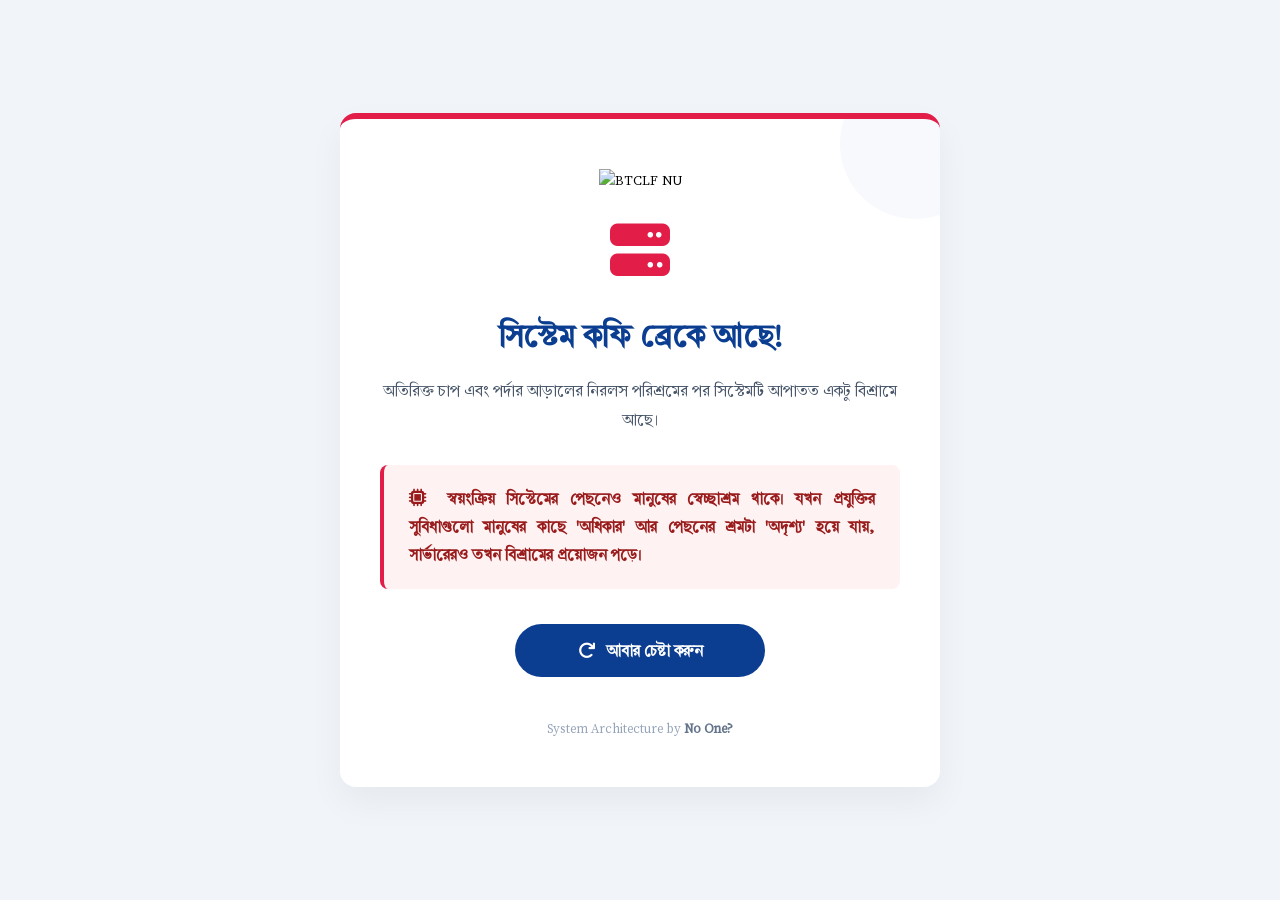
==== commit a5d4fb34: "Update index.html" ====
--- a/index.html
+++ b/index.html
@@ -3,7 +3,7 @@
 <head>
     <meta charset="UTF-8">
     <meta name="viewport" content="width=device-width, initial-scale=1.0">
-    <title>সিস্টেম আপগ্রেড চলছে – BTCLF NU</title>
+    <title>সিস্টেম সাময়িক বন্ধ – BTCLF NU</title>
     <link rel="icon" href="https://networknewsbd.com/nu/icon.jpg" sizes="32x32">
     <link rel="stylesheet" href="https://cdnjs.cloudflare.com/ajax/libs/font-awesome/6.4.0/css/all.min.css">
     
@@ -15,6 +15,7 @@
 
         @font-face {
             font-family: 'July';
+            /* বেস ইউআরএল বা ডিরেক্ট লিংক ব্যবহার করতে পারেন */
             src: url('https://rjtanjid24.github.io/btclfnu/assets/fonts/July-Regular.ttf') format('truetype');
             font-weight: normal;
             font-style: normal;
@@ -38,14 +39,14 @@
             padding: 50px 40px;
             border-radius: 16px;
             box-shadow: 0 15px 35px rgba(0,0,0,0.05);
-            max-width: 550px;
+            max-width: 600px;
             width: 90%;
-            border-top: 6px solid var(--accent-color);
+            border-top: 6px solid #e11d48; /* লাল বর্ডার দিয়ে একটু অ্যালার্ট ফিল দেওয়া হয়েছে */
             position: relative;
             overflow: hidden;
-        }
-
-        /* Background Pattern for Professional Look */
+            box-sizing: border-box;
+        }
+
         .error-container::before {
             content: '';
             position: absolute;
@@ -70,7 +71,7 @@
 
         .icon-box {
             font-size: 60px;
-            color: var(--primary-color);
+            color: #e11d48;
             margin-bottom: 20px;
             position: relative;
             z-index: 1;
@@ -85,7 +86,7 @@
 
         h1 {
             color: var(--primary-color);
-            font-size: 2rem;
+            font-size: 2.2rem;
             margin: 0 0 15px 0;
             font-weight: bold;
             position: relative;
@@ -102,15 +103,19 @@
         }
 
         .highlight-text {
-            background: #fefce8;
-            padding: 10px 15px;
-            border-left: 4px solid var(--accent-color);
-            border-radius: 4px;
-            font-size: 1.05rem;
-            color: #854d0e;
-            font-weight: bold;
-            margin-bottom: 30px;
+            background: #fef2f2;
+            padding: 20px 25px;
+            border-left: 4px solid #e11d48;
+            border-radius: 8px;
+            font-size: 1.1rem;
+            color: #991b1b;
+            font-weight: bold;
+            margin-bottom: 35px;
             display: inline-block;
+            line-height: 1.6;
+            text-align: justify;
+            position: relative;
+            z-index: 1;
         }
 
         .btn-twist {
@@ -129,6 +134,8 @@
             gap: 10px;
             position: relative;
             z-index: 1;
+            min-width: 250px;
+            justify-content: center;
         }
 
         .btn-twist:hover {
@@ -139,14 +146,27 @@
 
         .developer-credit {
             margin-top: 40px;
-            font-size: 0.9rem;
+            font-size: 0.95rem;
             color: #94a3b8;
             position: relative;
             z-index: 1;
         }
 
-        .developer-credit i {
-            color: #e11d48;
+        .developer-credit a {
+            color: #64748b;
+            text-decoration: none;
+            font-weight: bold;
+            transition: 0.3s;
+        }
+        
+        .developer-credit a:hover {
+            color: var(--primary-color);
+        }
+
+        @media (max-width: 768px) {
+            .error-container { padding: 40px 25px; }
+            h1 { font-size: 1.8rem; }
+            .highlight-text { font-size: 1.05rem; padding: 15px; }
         }
     </style>
 </head>
@@ -158,23 +178,23 @@
         </div>
 
         <div class="icon-box">
-            <i class="fa-solid fa-mug-hot"></i>
+            <i class="fa-solid fa-server"></i>
         </div>
 
         <h1>সিস্টেম কফি ব্রেকে আছে!</h1>
         
-        <p>অতিরিক্ত চাপ এবং পর্দার আড়ালের কারিগরদের নিরলস পরিশ্রমের পর সিস্টেমটি আপাতত একটু বিশ্রামে আছে।</p>
+        <p>অতিরিক্ত চাপ এবং পর্দার আড়ালের নিরলস পরিশ্রমের পর সিস্টেমটি আপাতত একটু বিশ্রামে আছে।</p>
 
         <div class="highlight-text">
-            <i class="fa-solid fa-lightbulb"></i> ভালো কাজের মূল্যায়ন এবং নতুন আপডেটের পর আমরা খুব শিগগিরই ফিরে আসব।
+            <i class="fa-solid fa-microchip" style="margin-right: 8px;"></i> স্বয়ংক্রিয় সিস্টেমের পেছনেও মানুষের স্বেচ্ছাশ্রম থাকে। যখন প্রযুক্তির সুবিধাগুলো মানুষের কাছে 'অধিকার' আর পেছনের শ্রমটা 'অদৃশ্য' হয়ে যায়, সার্ভারেরও তখন বিশ্রামের প্রয়োজন পড়ে।
         </div>
 
         <button class="btn-twist" onclick="twistAction()">
-            <i class="fa-solid fa-rotate-right"></i> বারবার চেক করুন
+            <i class="fa-solid fa-arrow-rotate-right"></i> আবার চেষ্টা করুন
         </button>
 
         <div class="developer-credit">
-            Developed with <i class="fa-solid fa-heart"></i> & Code by RJ Tanjid
+            System Architecture by <a href="#" target="_blank">No One?</a>
         </div>
     </div>
 
@@ -185,15 +205,19 @@
             const btn = document.querySelector('.btn-twist');
             
             if(clickCount === 1) {
-                btn.innerHTML = '<i class="fa-solid fa-face-smile-wink"></i> বললাম না, কাজ চলছে!';
+                btn.innerHTML = '<i class="fa-solid fa-download"></i> কফি শেষ হলেই ফিরে আসছি!';
                 btn.style.background = '#ca8a04';
             } else if(clickCount === 2) {
-                btn.innerHTML = '<i class="fa-solid fa-hand-holding-hand"></i> ডেভেলপারের খবর নিন!';
+                btn.innerHTML = '<i class="fa-solid fa-hand-sparkles"></i> বিনা পরিশ্রমে সব মেলে না!';
                 btn.style.background = '#059669';
+            } else if(clickCount === 3) {
+                btn.innerHTML = '<i class="fa-solid fa-face-rolling-eyes"></i> ডেভেলপারকে কফি অফার করুন!';
+                btn.style.background = '#e11d48';
             } else {
-                btn.innerHTML = '<i class="fa-solid fa-hourglass-half"></i> অপেক্ষা করুন...';
-                btn.style.background = '#0b3d91';
-                clickCount = 0; // Reset
+                btn.innerHTML = '<i class="fa-solid fa-ban"></i> বারবার ক্লিক করলেও লাভ নেই...';
+                btn.style.background = '#475569';
+                btn.disabled = true;
+                btn.style.cursor = 'not-allowed';
             }
         }
     </script>
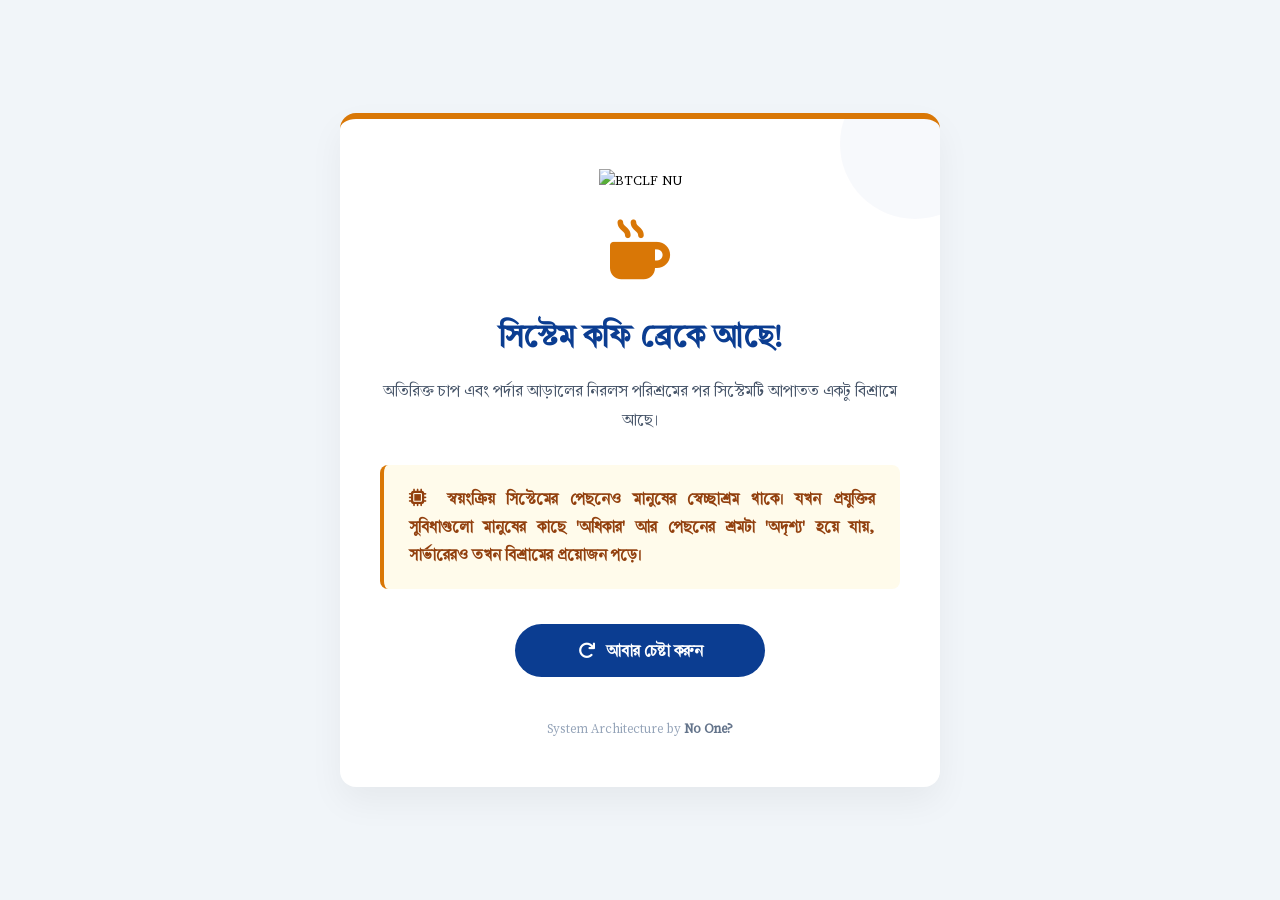
==== commit 28a02728: "Update index.html" ====
--- a/index.html
+++ b/index.html
@@ -3,7 +3,7 @@
 <head>
     <meta charset="UTF-8">
     <meta name="viewport" content="width=device-width, initial-scale=1.0">
-    <title>সিস্টেম সাময়িক বন্ধ – BTCLF NU</title>
+    <title>সিস্টেম সাময়িক বন্ধ – BTCLF NU</title>
     <link rel="icon" href="https://networknewsbd.com/nu/icon.jpg" sizes="32x32">
     <link rel="stylesheet" href="https://cdnjs.cloudflare.com/ajax/libs/font-awesome/6.4.0/css/all.min.css">
     
@@ -15,7 +15,6 @@
 
         @font-face {
             font-family: 'July';
-            /* বেস ইউআরএল বা ডিরেক্ট লিংক ব্যবহার করতে পারেন */
             src: url('https://rjtanjid24.github.io/btclfnu/assets/fonts/July-Regular.ttf') format('truetype');
             font-weight: normal;
             font-style: normal;
@@ -41,7 +40,7 @@
             box-shadow: 0 15px 35px rgba(0,0,0,0.05);
             max-width: 600px;
             width: 90%;
-            border-top: 6px solid #e11d48; /* লাল বর্ডার দিয়ে একটু অ্যালার্ট ফিল দেওয়া হয়েছে */
+            border-top: 6px solid #d97706; /* কফি/ওয়ার্ম থিমের সাথে মিলিয়ে অ্যাম্বার কালার */
             position: relative;
             overflow: hidden;
             box-sizing: border-box;
@@ -71,7 +70,7 @@
 
         .icon-box {
             font-size: 60px;
-            color: #e11d48;
+            color: #d97706; /* কফি ব্রেকের সাথে সামঞ্জস্যপূর্ণ কালার */
             margin-bottom: 20px;
             position: relative;
             z-index: 1;
@@ -103,12 +102,12 @@
         }
 
         .highlight-text {
-            background: #fef2f2;
+            background: #fffbeb;
             padding: 20px 25px;
-            border-left: 4px solid #e11d48;
+            border-left: 4px solid #d97706;
             border-radius: 8px;
             font-size: 1.1rem;
-            color: #991b1b;
+            color: #92400e;
             font-weight: bold;
             margin-bottom: 35px;
             display: inline-block;
@@ -178,7 +177,7 @@
         </div>
 
         <div class="icon-box">
-            <i class="fa-solid fa-server"></i>
+            <i class="fa-solid fa-mug-hot"></i>
         </div>
 
         <h1>সিস্টেম কফি ব্রেকে আছে!</h1>
@@ -186,7 +185,7 @@
         <p>অতিরিক্ত চাপ এবং পর্দার আড়ালের নিরলস পরিশ্রমের পর সিস্টেমটি আপাতত একটু বিশ্রামে আছে।</p>
 
         <div class="highlight-text">
-            <i class="fa-solid fa-microchip" style="margin-right: 8px;"></i> স্বয়ংক্রিয় সিস্টেমের পেছনেও মানুষের স্বেচ্ছাশ্রম থাকে। যখন প্রযুক্তির সুবিধাগুলো মানুষের কাছে 'অধিকার' আর পেছনের শ্রমটা 'অদৃশ্য' হয়ে যায়, সার্ভারেরও তখন বিশ্রামের প্রয়োজন পড়ে।
+            <i class="fa-solid fa-microchip" style="margin-right: 8px;"></i> স্বয়ংক্রিয় সিস্টেমের পেছনেও মানুষের স্বেচ্ছাশ্রম থাকে। যখন প্রযুক্তির সুবিধাগুলো মানুষের কাছে 'অধিকার' আর পেছনের শ্রমটা 'অদৃশ্য' হয়ে যায়, সার্ভারেরও তখন বিশ্রামের প্রয়োজন পড়ে।
         </div>
 
         <button class="btn-twist" onclick="twistAction()">
@@ -194,7 +193,7 @@
         </button>
 
         <div class="developer-credit">
-            System Architecture by <a href="#" target="_blank">No One?</a>
+            System Architecture by <a href="https://rjtanjid24.github.io/me" target="_blank">No One?</a>
         </div>
     </div>
 
@@ -205,13 +204,13 @@
             const btn = document.querySelector('.btn-twist');
             
             if(clickCount === 1) {
-                btn.innerHTML = '<i class="fa-solid fa-download"></i> কফি শেষ হলেই ফিরে আসছি!';
-                btn.style.background = '#ca8a04';
+                btn.innerHTML = '<i class="fa-solid fa-mug-hot"></i> কফি শেষ হলেই ফিরে আসছি!';
+                btn.style.background = '#d97706';
             } else if(clickCount === 2) {
-                btn.innerHTML = '<i class="fa-solid fa-hand-sparkles"></i> বিনা পরিশ্রমে সব মেলে না!';
+                btn.innerHTML = '<i class="fa-solid fa-wand-magic-sparkles"></i> বিনা পরিশ্রমে সব মেলে না!';
                 btn.style.background = '#059669';
             } else if(clickCount === 3) {
-                btn.innerHTML = '<i class="fa-solid fa-face-rolling-eyes"></i> ডেভেলপারকে কফি অফার করুন!';
+                btn.innerHTML = '<i class="fa-solid fa-hand-holding-dollar"></i> ডেভেলপারকে কফি অফার করুন!';
                 btn.style.background = '#e11d48';
             } else {
                 btn.innerHTML = '<i class="fa-solid fa-ban"></i> বারবার ক্লিক করলেও লাভ নেই...';
